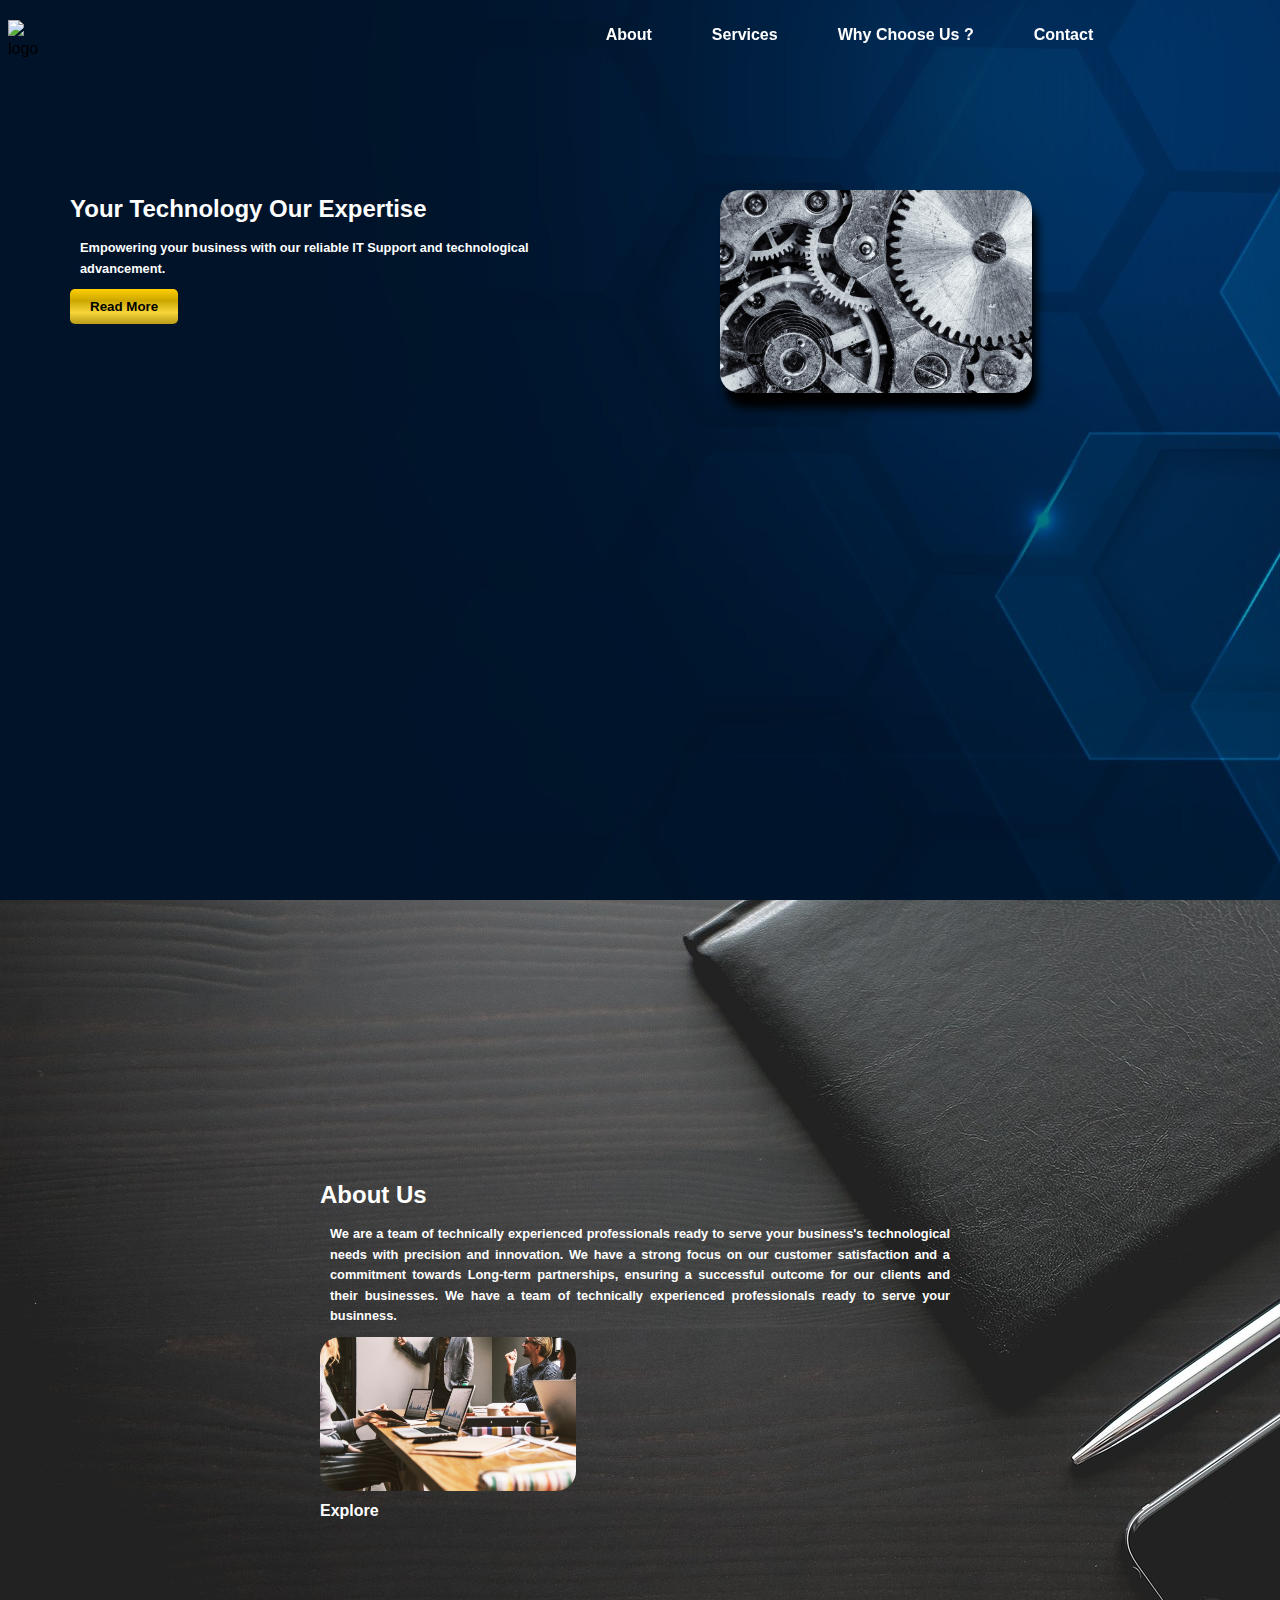
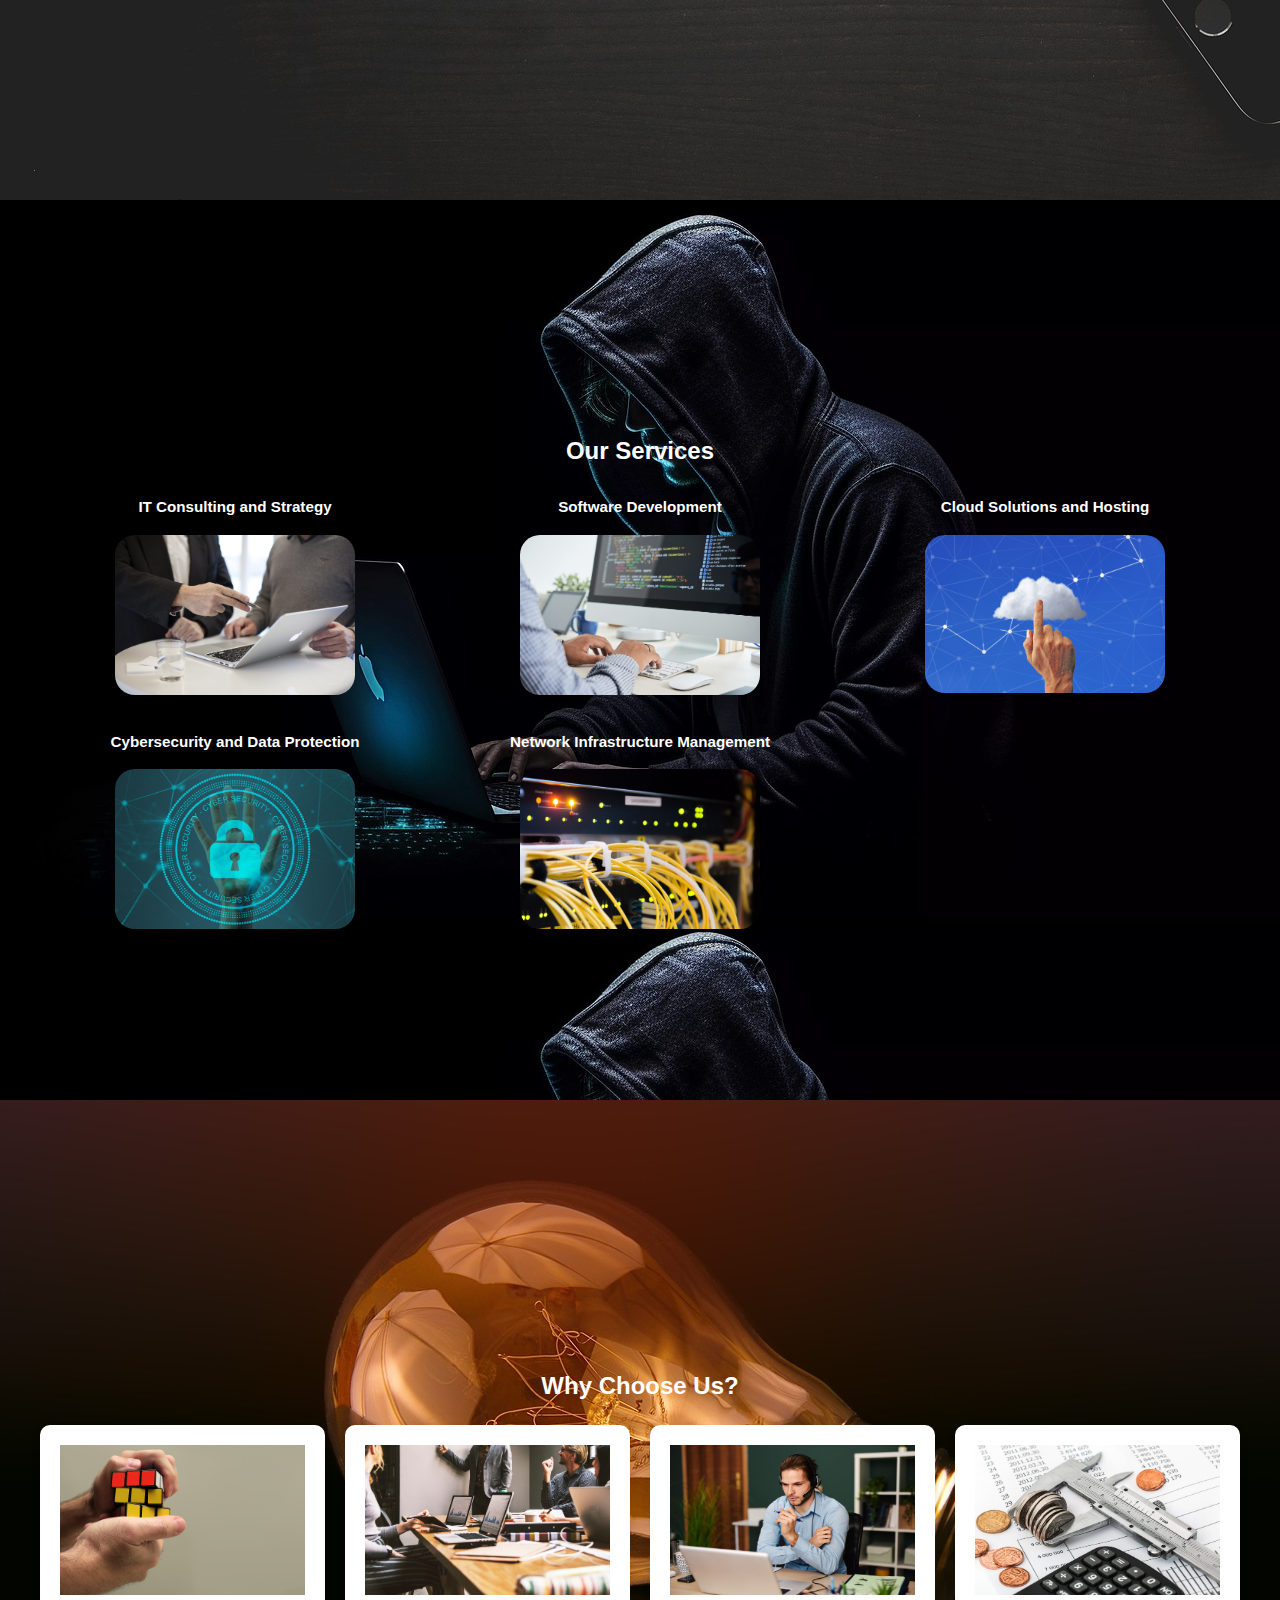
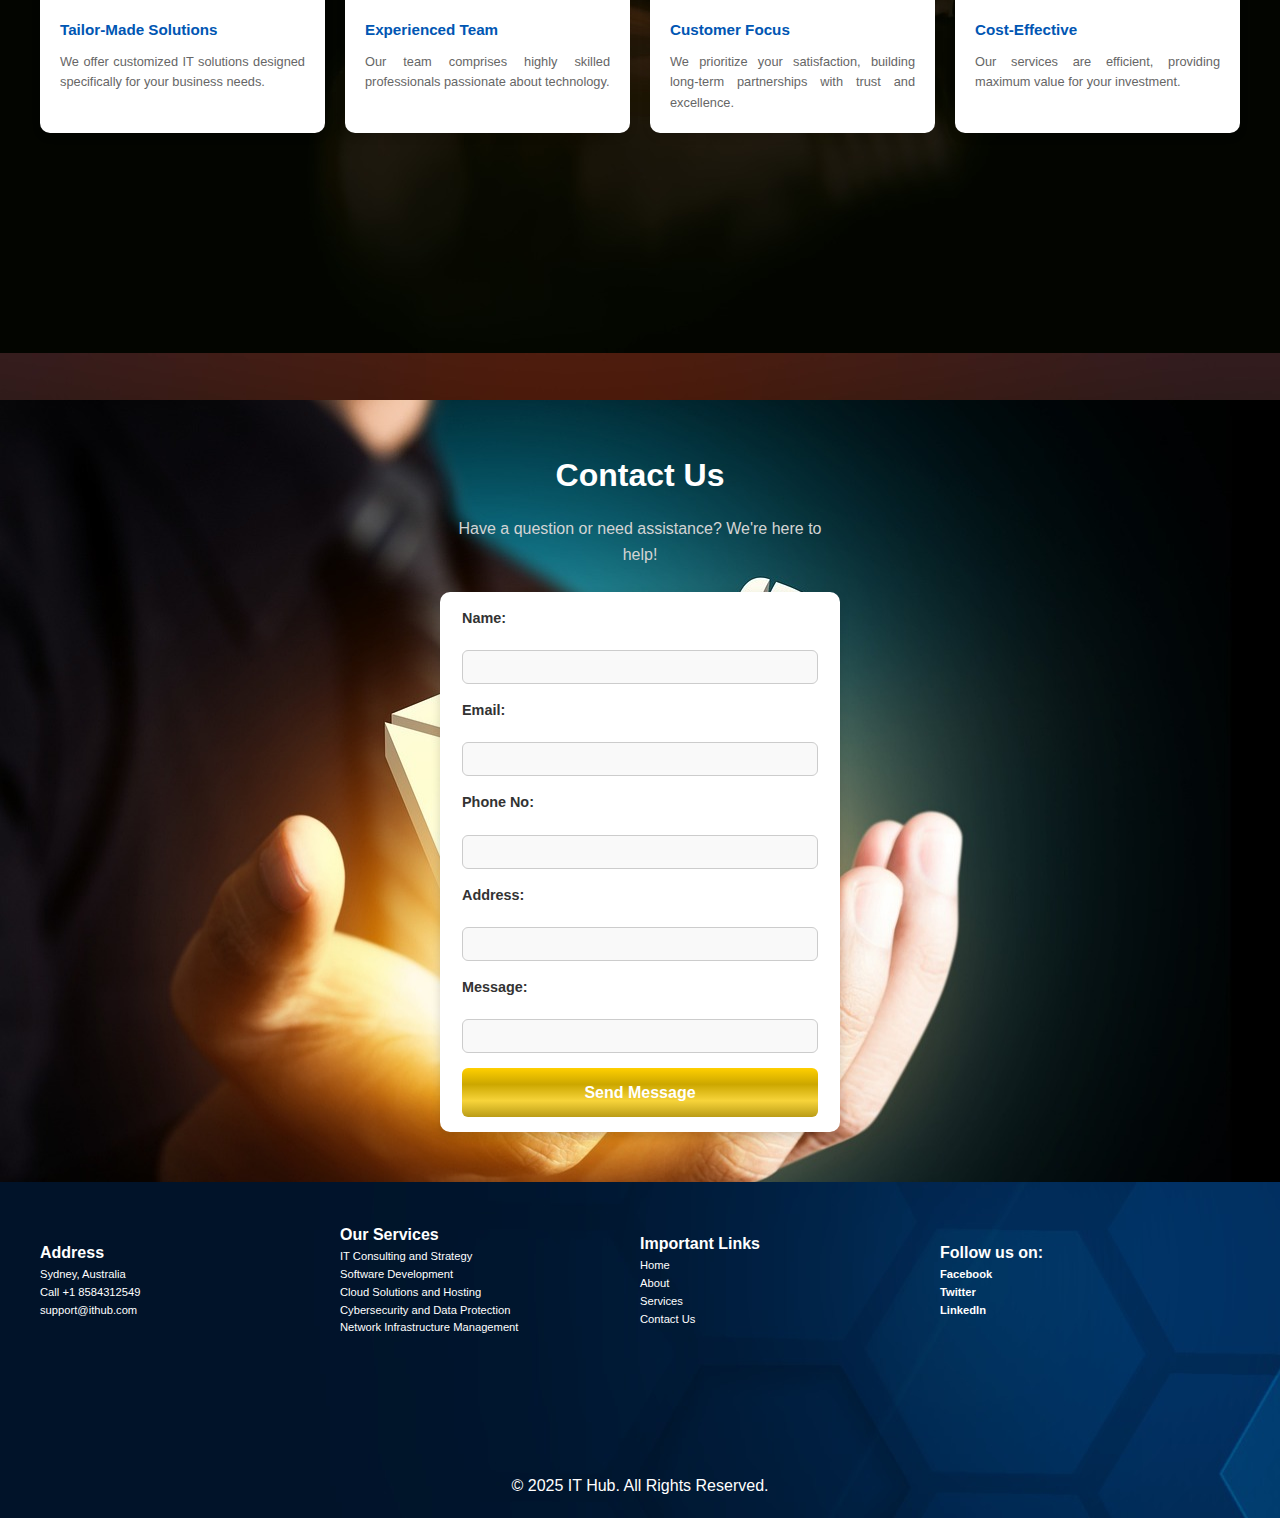
==== IT-Support/index.html @ de82304a "Configured and styled Why, Contact SECTION" ====
<!DOCTYPE html>
<html lang="en">
    <head>
        <meta charset="UTF-8">
        <meta name="viewport" content="width=device-width, initial-scale=1.0">
        <title>IT Hub</title>
        <link rel="stylesheet" href="style/styles.css">
        <link rel="favicon" href="images/Logo.png">
        <div class="nav">
            <div class="logo">
                <img src="images/logo.png" href="/" alt="logo"
                    style="width: 30px; height: auto">
            </div>
            <ul>
                <li><a href="index.html#About">About</a></li>
                <li><a href="index.html#Services">Services</a></li>
                <li><a href="index.html#Why">Why Choose Us ?</a></li>
                <li><a href="index.html#Contact">Contact</a></li>
            </ul>
        </div>
    </head>
    <body>
        <div class="main">
            <section class="hero">

                <div class="content">
                    <h2>
                        Your Technology Our Expertise
                    </h2>
                    <p>Empowering your business with our reliable IT Support
                        and
                        technological advancement.</p>
                    <button class="button" href="#Why">Read More</button>
                </div>

                <div class="photo">
                    <img src="images/tech-gear.jpg" class="gear"
                        alt="Technology" width="60%"
                        height="auto">
                </div>

            </section>

            <!-- About Section -->
            <section class="about" id="About">
                <div class="content">
                    <h2>About Us</h2>
                    <p>We are a team of technically experienced professionals
                        ready to serve your business's technological needs with
                        precision and innovation. We have a strong focus on our
                        customer satisfaction and a commitment towards Long-term
                        partnerships, ensuring a successful outcome for our
                        clients and their businesses. We have a team of
                        technically experienced professionals ready to serve
                        your businness. </p>
                    <img src="images/team.jpg" alt="Office Team"
                        style="width: 40%; height: auto; border-radius: 20px;"><br>
                    <a class="button" href="#Why">Explore</a>
                </div>
            </section>

            <!-- Services Section -->
            <section class="services" id="Services">
                <div class="content">
                    <h2>Our Services</h2>
                    <div class="serv">
                        <div class="serv-1">
                            <div class="txt1">
                                <h4>IT Consulting and Strategy</h4>
                            </div>
                            <div class="img1">
                                <img src="images/IT-Consult.jpg"
                                    alt="IT Consulting"
                                    class="ics1">
                            </div>
                        </div>

                        <div class="serv-2">
                            <div class="txt2">
                                <h4>Software Development</h4>
                            </div>
                            <div class="img2">

                                <img src="images/Software-Development.jpg"
                                    alt="Software Development"
                                    class="sd2">
                            </div>
                        </div>

                        <div class="serv-3">
                            <div class="txt3">
                                <h4>Cloud Solutions and
                                    Hosting</h4>
                            </div>
                            <div class="img3">
                                <img src="images/Cloud.jpg"
                                    alt="Cloud Solutions and
                                    Hosting"
                                    class="csh3">
                            </div>
                        </div>

                        <div class="serv-4">
                            <div class="txt4">
                                <h4>Cybersecurity and Data Protection</h4>
                            </div>
                            <div class="img4">
                                <img src="images/Cyber-Security.jpg"
                                    alt="Cyber-Security and Data Protection"
                                    class="cdp4">
                            </div>
                        </div>

                        <div class="serv-5">
                            <div class="txt5">
                                <h4>Network Infrastructure Management</h4>
                            </div>
                            <div class="img5">
                                <img src="images/Network.jpg"
                                    alt="Network Infrastructure Management"
                                    class="nim5">
                            </div>
                        </div>
                    </div>

                </div>
            </section>

            <!-- Why Choose Us Section -->
            <section class="why" id="Why">
                <div class="content">
                    <h2>Why Choose Us?</h2>

                    <div class="why-grid">
                        <div class="why-item">
                            <img src="images/tailor-made.jpg"
                                alt="Tailor-Made Solutions"
                                style="width: 100%; height: 150px">
                            <h3>Tailor-Made Solutions</h3>
                            <p>We offer customized IT solutions designed
                                specifically for your business needs.</p>
                        </div>
                        <div class="why-item">
                            <img src="images/experienced-team.jpg"
                                alt="Experienced Team"
                                style="width: 100%; height: 150px">
                            <h3>Experienced Team</h3>
                            <p>Our team comprises highly skilled professionals
                                passionate about technology.</p>
                        </div>
                        <div class="why-item">
                            <img src="images/customer-focus.jpg"
                                alt="Customer Focus"
                                style="width: 100%; height: 150px">
                            <h3>Customer Focus</h3>
                            <p>We prioritize your satisfaction, building
                                long-term partnerships with trust and
                                excellence.</p>
                        </div>
                        <div class="why-item">
                            <img src="images/cost-effective.jpg"
                                alt="Cost-Effective Solutions"
                                style="width: 100%; height: 150px">
                            <h3>Cost-Effective</h3>
                            <p>Our services are efficient, providing maximum
                                value for your investment.</p>
                        </div>
                    </div>
                </div>
            </section>

            <!-- Contact Section -->
            <section class="contact" id="Contact">
                <div class="content">
                    <h2>Contact Us</h2>
                    <p>Have a question or need assistance? We're here to
                        help!</p>
                    <div class="contact-form">
                        <label for="Enter Your Name">Name:</label>
                        <input type="text" id="name" name="name">
                        <label for="Enter Your Email">Email:</label>
                        <input type="text" id="email" name="email">
                        <label for="Enter Your Phone No.">Phone No:</label>
                        <input type="number" id="phone" name="phone">
                        <label for="Enter Your Address">Address:</label>
                        <input type="text" id="address" name="address">
                        <label for="Enter Your Message">Message:</label>
                        <input type="text" id="message" name="message">
                        <a class="button" href="mailto:support@ithub.com">Send
                            Message</a>
                    </div>
                </div>
            </section>
            <!-- Footer -->

            <div class="footer">
                <div class="foot">
                    <div class="foot-1">
                        <h4>Address</h4>
                        <p>Sydney, Australia</p>
                        <p>Call +1 8584312549</p>
                        <p>support@ithub.com</p>
                    </div>
                    <div class="foot-2">
                        <h4>Our Services</h4>
                        <p>IT Consulting and Strategy</p>
                        <p>Software Development</p>
                        <p>Cloud Solutions and Hosting</p>
                        <p>Cybersecurity and Data Protection</p>
                        <p>Network Infrastructure Management</p>
                    </div>
                    <div class="foot-3">
                        <h4>Important Links</h4>
                        <p>Home</p>
                        <p>About</p>
                        <p>Services</p>
                        <p>Contact Us</p>
                    </div>
                    <div class="foot-4">
                        <h4>Follow us on:</h4>
                        <p class="social" href="#">Facebook</p>
                        <p class="social" href="#">Twitter</p>
                        <p class="social" href="#">LinkedIn</p>

                    </div>
                </div>
                <div class="bottom">
                    <p>&copy; 2025 IT Hub. All Rights Reserved.</p>
                </div>

            </div>
        </div>

    </body>
</html>
---- IT-Support/style/styles.css ----
* {
    margin: 0;
    padding: 0;
    box-sizing: border-box;
}

.nav {
    display: grid;
    grid-template-columns: 1fr 1fr;
    margin: 2px;
    padding: 2px;
    justify-content: center;
    align-items: flex-end;
    position: fixed;
}

.nav .logo {
    margin: 2px;
    padding: 2px;
    display: flex;
    flex-direction: column;
    align-items: flex-start;
    cursor: pointer;
}

ul {
    display: flex;
    flex-direction: row;
    align-items: flex-end;
    list-style-type: none;
    margin: 18px;
    padding: 0;
    gap: 20px;
    text-decoration: none;
}

ul li a {
    color: #ffffff;
    font-weight: bold;
    text-decoration: none;
    margin: 20px;
    cursor: pointer;
    transition: color 0.3s;

}

ul a:hover {
    color: #fffb00;
}

body {
    font-family: Poppins, sans-serif;
    margin: 0;
    padding: 0;
    line-height: 1.6;
}

.main {
    width: 100vw;
    display: flex;
    flex-direction: column;
    justify-content: center;
    margin: 0px;
}

.main .hero {
    display: grid;
    grid-template-columns: 1fr 1fr;
    justify-content: center;
    align-items: flex-start;
    background: url(../images/polygon.jpg);
    height: 100vh;
}

.main .hero .content {
    margin: 190px 70px 50px 70px;
    color: #FFFFFF;
}

.main .hero .photo {
    margin: 190px 40px 50px 80px;
}

.photo .gear {
    border-radius: 20px;
    box-shadow: #000000 5px 15px 10px;
}

.hero p {
    margin: 10px;
    font-weight: bold;
    font-size: 0.8em;
}

.hero .button {
    color: #000000;
    font-weight: bold;
    padding: 8px;
    border-radius: 5px;
    background: linear-gradient(#ffd000, #cca700, #f7d43a, #ba9c17);
    cursor: pointer;
    text-decoration: none;
    padding: 10px 20px;
    border: none;
}

.hero .button:hover {
    background: linear-gradient(#ffd000, #f7d43a, #ffd000, #ffd000);
    box-shadow: #cca700;
}

.main .about {
    display: flex;
    flex-direction: column;
    justify-content: center;
    align-items: center;
    background: url(../images/about.jpg);
    height: 100vh;
}

.about .content {
    margin: 10px;
    color: #ffffff;
    align-items: center;
    width: 50%;
}

.about p {
    margin: 10px;
    font-weight: bold;
    font-size: 0.8em;
    text-align: justify;
}

.about .button {
    text-decoration: none;
    color: #FFFFFF;
    font-weight: bolder;
}

.about .button:hover {
    color: #ffd000;
    box-shadow: #cca700;
}


.main .services {
    display: flex;
    flex-direction: column;
    justify-content: center;
    align-items: center;
    background: url(../images/Hacker.png);
    height: 100vh;
}

.services .content {
    margin: 1px 20px 20px 20px;
    color: #ffffff;
    align-items: center;
}

.services .content h2 {
    display: flex;
    flex-direction: column;
    text-align: center;
    margin: 95px 0px 10px 0px;
}

.content h4 {
    font-size: 0.95em;
}

.content .serv {
    display: grid;
    grid-template-columns: 1fr 1fr 1fr;
    column-gap: 5px;
    row-gap: 20px;
    margin: 5px 15px 15px 15px;
}

.serv .serv-1, .serv .serv-2, .serv .serv-3, .serv .serv-4, .serv .serv-5 {
    display: flex;
    flex-direction: column;
    align-items: center;
    cursor: pointer;
}

.serv .serv-1:hover, .serv .serv-2:hover, .serv .serv-3:hover, .serv .serv-4:hover, .serv .serv-5:hover {
    transform: scale(1.1);
    transition: all 0.4s ease-in-out;
}

.serv-1 .txt1, .serv-2 .txt2, .serv-3 .txt3, .serv-4 .txt4, .serv-5 .txt5 {
    display: flex;
    flex-direction: column;
    margin: 15px;
}

.serv-1 .img1, .serv-2 .img2, .serv-3 .img3, .serv-4 .img4, .serv-5 .img5 {
    display: flex;
    flex-direction: column;
    align-items: center;
    width: 60%;
    height: auto;
}

.img1 .ics1 {
    width: 100%;
    height: auto;
    border-radius: 20px;
}

.img2 .sd2 {
    width: 100%;
    height: auto;
    border-radius: 20px;
}

.img3 .csh3 {
    width: 100%;
    height: auto;
    border-radius: 20px;
}

.img4 .cdp4 {
    width: 100%;
    height: auto;
    border-radius: 20px;
}


.img5 .nim5 {
    width: 100%;
    height: auto;
    border-radius: 20px;
}


.services p {
    margin: 10px;
    font-weight: bold;
    font-size: 0.8em;
}

.main .why {
    display: flex;
    flex-direction: column;
    justify-content: center;
    align-items: center;
    background: url(../images/Old-Light.jpg);
    height: 100vh;
    padding: 60px 20px;
    background-color: #f9f9f9;
    text-align: center;
}

/* Why Choose Us Section */
.why {
    padding: 60px 20px;
    background-color: #f9f9f9;
    text-align: center;
}

.why h2 {
    color: #ffffff;
    margin-bottom: 20px;
    font-weight: bold;
}

.why .intro-text {
    font-size: 1.2em;
    color: #ffffff;
    margin-bottom: 40px;
}

.why-grid {
    display: grid;
    grid-template-columns: repeat(auto-fit, minmax(250px, 1fr));
    gap: 20px;
    margin: 0 auto;
    max-width: 1200px;
}

.why-item {
    background-color: white;
    border-radius: 10px;
    box-shadow: 0 4px 8px rgba(0, 0, 0, 0.1);
    padding: 20px;
    transition: transform 0.3s, box-shadow 0.3s;
    text-align: left;
}

.why-item:hover {
    transform: translateY(-10px);
    box-shadow: 0 6px 12px rgba(0, 0, 0, 0.2);
}

.why-item img {
    width: 50px;
    height: 50px;
    margin-bottom: 15px;
}

.why-item h3 {
    font-size: 0.95em;
    color: #0056b3;
    margin-bottom: 10px;
}

.why-item p {
    font-size: 0.8em;
    color: #666;
    line-height: 1.6;
    text-align: justify;
}

@media (max-width: 768px) {
    .why {
        padding: 40px 10px;
    }

    .why h2 {
        font-size: 2em;
    }

    .why .intro-text {
        font-size: 1em;
    }
}

/* Compact and Intact Contact Section */
.main .contact {
    display: flex;
    flex-direction: column;
    justify-content: center;
    align-items: center;
    background: url(../images/contact.jpg);
    padding: 50px 20px;
    color: #ffffff;
    text-align: center;
}

.contact .content {
    max-width: 400px;
    width: 100%;
}

.contact h2 {
    font-size: 2em;
    margin-bottom: 15px;
    font-weight: bold;
}

.contact p {
    font-size: 1em;
    margin-bottom: 25px;
    color: #d4d4d4;
}

.contact .contact-form {
    background-color: #ffffff;
    padding: 15px 22px;
    border-radius: 10px;
    box-shadow: 0 4px 10px rgba(0, 0, 0, 0.15);
    display: flex;
    flex-direction: column;
    gap: 15px;
    width: 100%;
}

.contact .contact-form label {
    font-size: 0.9em;
    font-weight: bold;
    color: #333333;
    text-align: left;
    margin-bottom: 5px;
}

.contact .contact-form input {
    width: 100%;
    padding: 8px;
    font-size: 0.9em;
    border-radius: 6px;
    border: 1px solid #cccccc;
    background: #f9f9f9;
    transition: border-color 0.3s;
}

.contact .contact-form input:focus {
    border-color: #f5d800;
    outline: none;
}

.contact .contact-form a.button {
    text-align: center;
    text-decoration: none;
    background: linear-gradient(#ffd000, #cca700, #f7d43a, #ba9c17);
    color: #ffffff;
    padding: 12px 15px;
    border-radius: 6px;
    font-size: 1em;
    font-weight: bold;
    transition: background-color 0.3s;
}

.contact .contact-form a.button:hover {
    background-color: #0056b3;
}

/* Responsive Design */
@media (max-width: 768px) {
    .contact .content {
        max-width: 100%;
    }

    .contact h2 {
        font-size: 1.8em;
    }

    .contact p {
        font-size: 0.9em;
    }

    .contact .contact-form {
        padding: 15px 20px;
        gap: 12px;
    }

    .contact .contact-form input {
        font-size: 0.85em;
    }

    .contact .contact-form a.button {
        font-size: 0.95em;
        padding: 10px;
    }
}


.main .footer {
    background: url(../images/polygon.jpg);
    color: white;
    padding: 20px;
    text-align: center;
}

.main .foot {
    display: grid;
    grid-template-columns: 1fr 1fr 1fr 1fr;
    grid-template-rows: 1fr 1fr;
    gap: 0px;
    margin: 20px;
}

.footer .foot p {
    font-size: 0.7em;
    cursor: pointer;
}

.foot .foot-1, .foot .foot-2, .foot .foot-3, .foot .foot-4 {
    display: flex;
    flex-direction: column;
    justify-content: center;
    align-items: flex-start;
}

.foot .foot-4 .social {
    font-weight: bold;
}

.foot .foot-4 .social:hover {
    color: #fffb00;
}
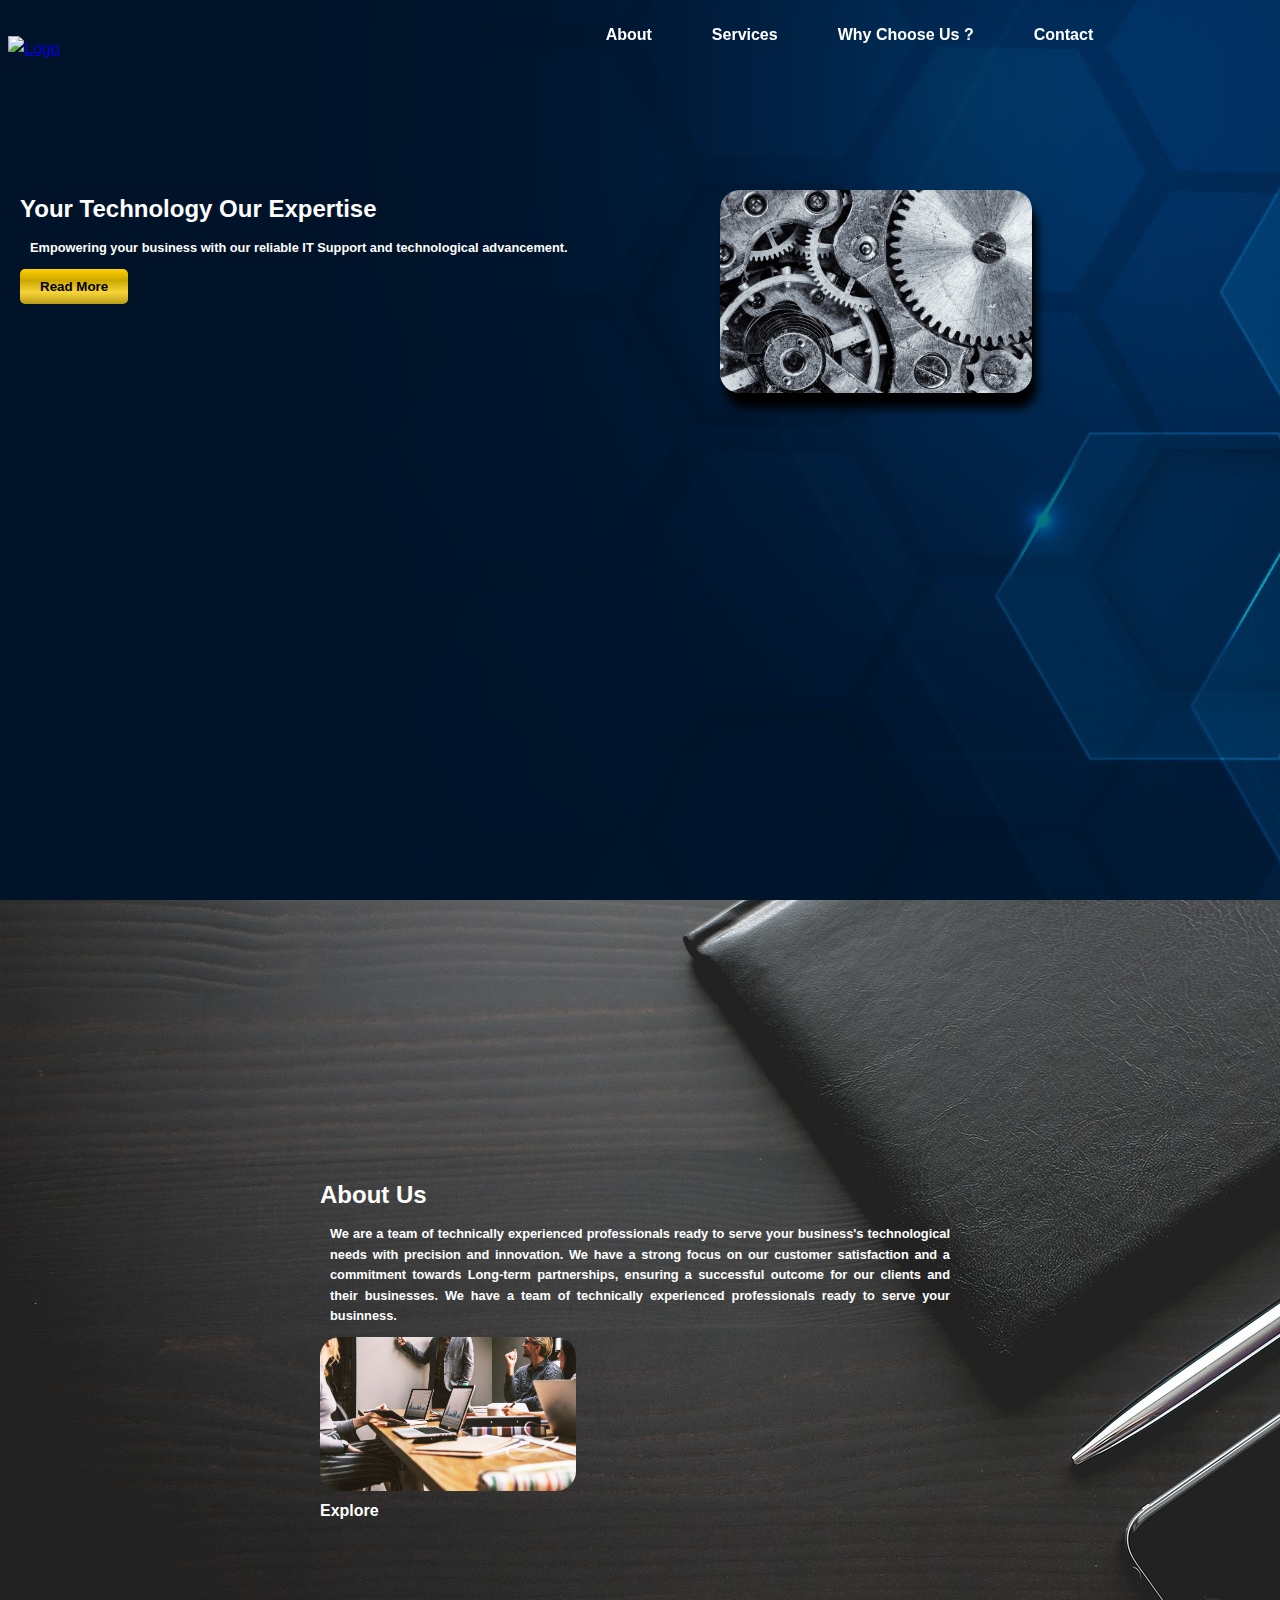
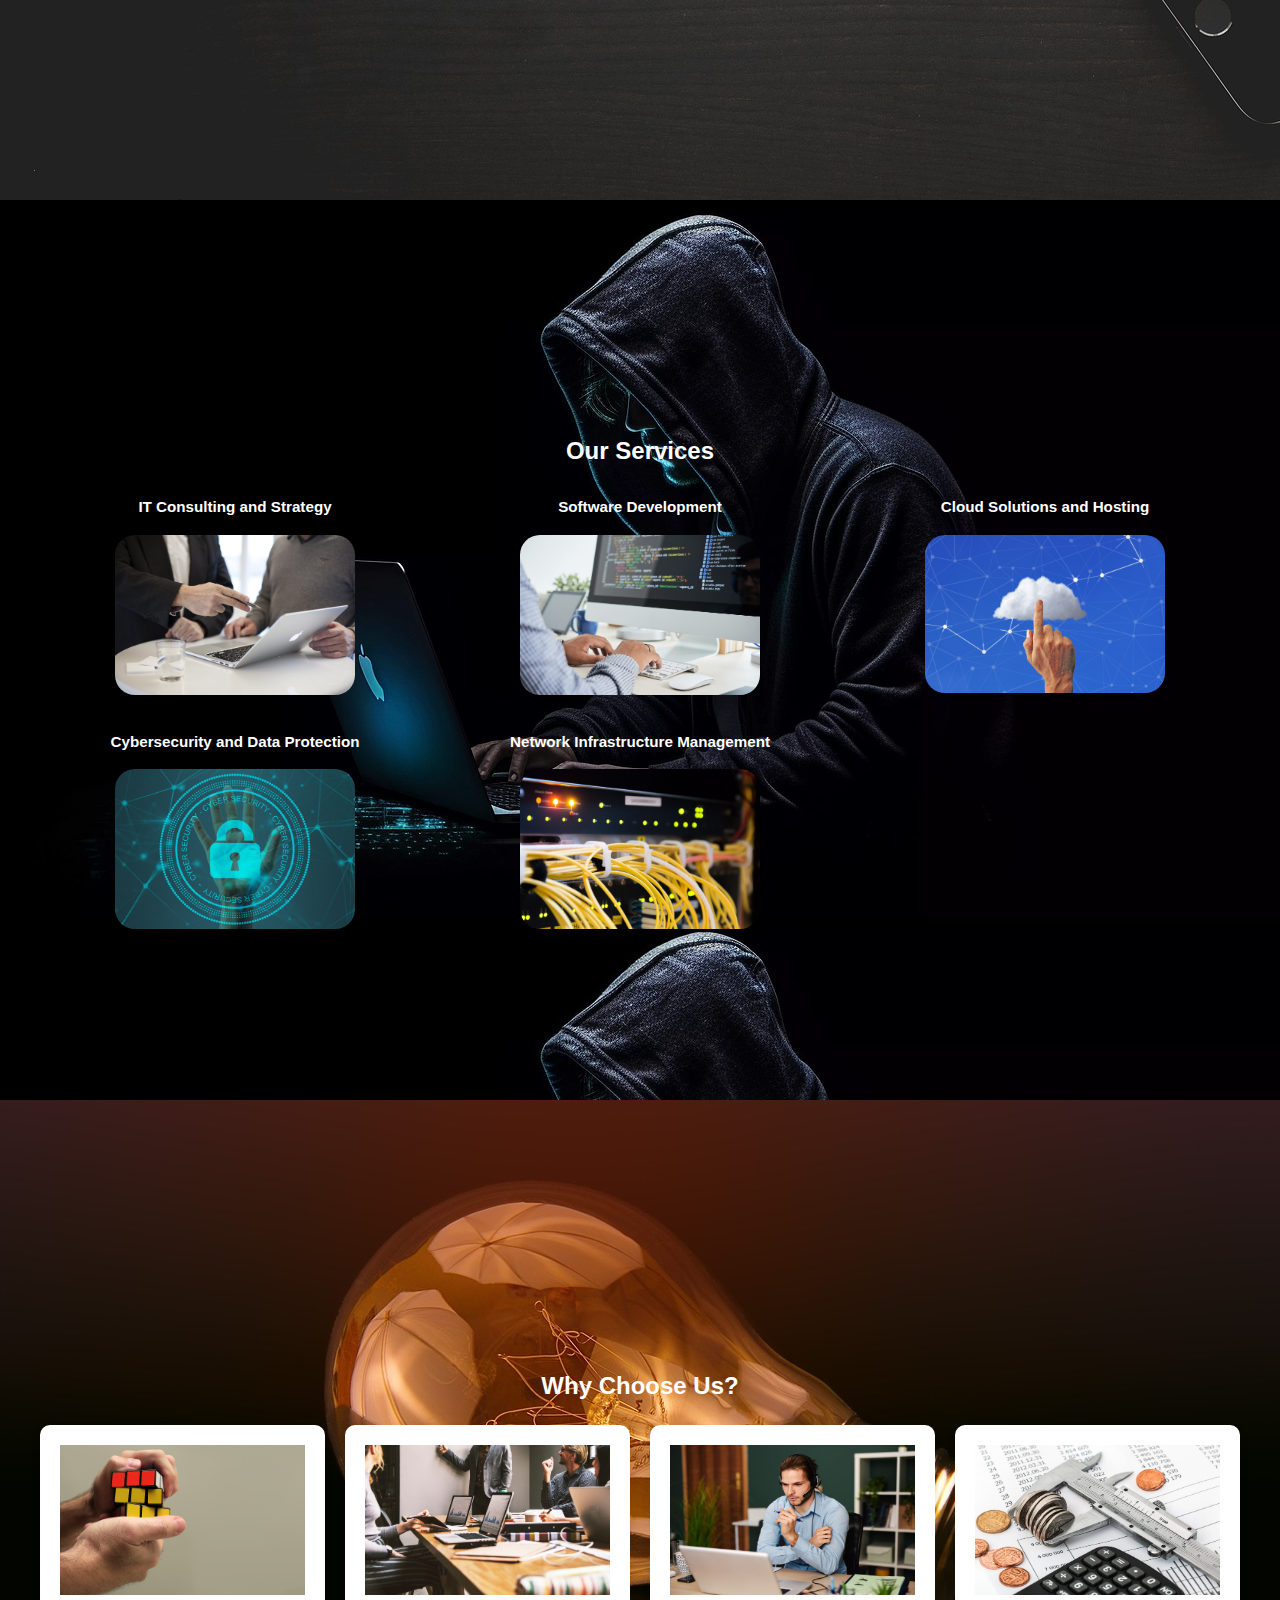
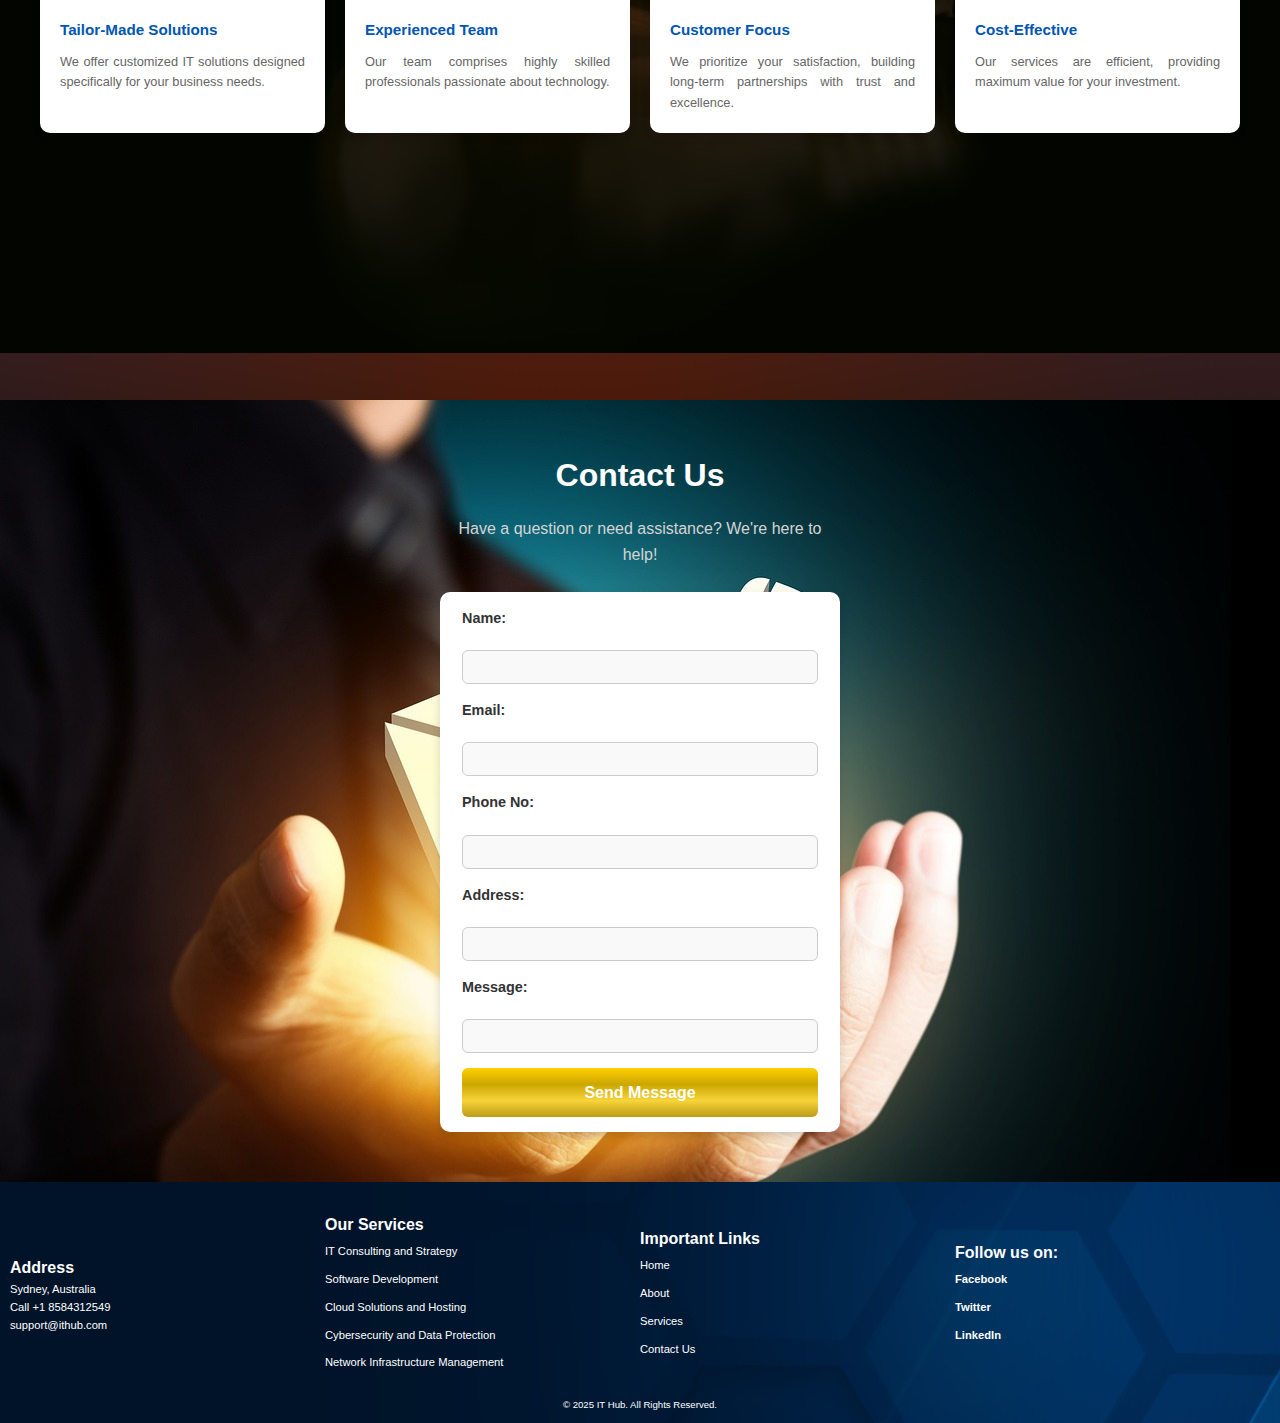
==== commit c1484b80: "Fixed the horizontal overflow" ====
--- a/IT-Support/index.html
+++ b/IT-Support/index.html
@@ -8,9 +8,12 @@
         <link rel="favicon" href="images/Logo.png">
         <div class="nav">
             <div class="logo">
-                <img src="images/logo.png" href="/" alt="logo"
-                    style="width: 30px; height: auto">
+                <a href="index.html">
+                    <img src="images/logo.png" alt="Logo"
+                        style="width: 30px; height: auto;">
+                </a>
             </div>
+
             <ul>
                 <li><a href="index.html#About">About</a></li>
                 <li><a href="index.html#Services">Services</a></li>
@@ -203,31 +206,35 @@
                     </div>
                     <div class="foot-2">
                         <h4>Our Services</h4>
-                        <p>IT Consulting and Strategy</p>
-                        <p>Software Development</p>
-                        <p>Cloud Solutions and Hosting</p>
-                        <p>Cybersecurity and Data Protection</p>
-                        <p>Network Infrastructure Management</p>
-                    </div>
+                        <a href="it-support.html">IT Consulting and
+                            Strategy</a>
+                        <a href="software.html">Software Development</a>
+                        <a href="cloud.html">Cloud Solutions and Hosting</a>
+                        <a href="cyber-security.html">Cybersecurity and Data
+                            Protection</a>
+                        <a href="network.html">Network Infrastructure
+                            Management</a>
+                    </div>
+
                     <div class="foot-3">
                         <h4>Important Links</h4>
-                        <p>Home</p>
-                        <p>About</p>
-                        <p>Services</p>
-                        <p>Contact Us</p>
-                    </div>
+                        <a href="index.html">Home</a>
+                        <a href="index.html#About">About</a>
+                        <a href="index.html#Services">Services</a>
+                        <a href="index.html#Contact">Contact Us</a>
+                    </div>
+
                     <div class="foot-4">
                         <h4>Follow us on:</h4>
-                        <p class="social" href="#">Facebook</p>
-                        <p class="social" href="#">Twitter</p>
-                        <p class="social" href="#">LinkedIn</p>
-
-                    </div>
+                        <a class="social" href="#">Facebook</a>
+                        <a class="social" href="#">Twitter</a>
+                        <a class="social" href="#">LinkedIn</a>
+                    </div>
+
                 </div>
                 <div class="bottom">
                     <p>&copy; 2025 IT Hub. All Rights Reserved.</p>
                 </div>
-
             </div>
         </div>
 
--- a/IT-Support/style/styles.css
+++ b/IT-Support/style/styles.css
@@ -56,11 +56,11 @@
 }
 
 .main {
-    width: 100vw;
-    display: flex;
-    flex-direction: column;
-    justify-content: center;
-    margin: 0px;
+    display: flex;
+    flex-direction: column;
+    justify-content: center;
+    margin: 0;
+    padding: 0;
 }
 
 .main .hero {
@@ -73,7 +73,7 @@
 }
 
 .main .hero .content {
-    margin: 190px 70px 50px 70px;
+    margin: 190px 20px 50px 20px;
     color: #FFFFFF;
 }
 
@@ -440,16 +440,20 @@
 .main .footer {
     background: url(../images/polygon.jpg);
     color: white;
-    padding: 20px;
-    text-align: center;
+    margin: 0;
+    padding: 10px;
+    text-align: center;
+    display: flex;
+    flex-direction: column;
 }
 
 .main .foot {
     display: grid;
     grid-template-columns: 1fr 1fr 1fr 1fr;
-    grid-template-rows: 1fr 1fr;
     gap: 0px;
-    margin: 20px;
+    margin: 20px 0px 20px 0px;
+    padding: 0;
+    align-items: center;
 }
 
 .footer .foot p {
@@ -464,10 +468,28 @@
     align-items: flex-start;
 }
 
+.footer a {
+    text-decoration: none;
+    color: #ffffff;
+    margin: 5px 0;
+    display: block;
+    transition: color 0.3s;
+    font-size: 0.7em;
+}
+
+.footer a:hover {
+    color: #fffb00;
+}
+
+
 .foot .foot-4 .social {
     font-weight: bold;
 }
 
 .foot .foot-4 .social:hover {
     color: #fffb00;
+}
+
+.footer .bottom p {
+    font-size: 0.6em;
 }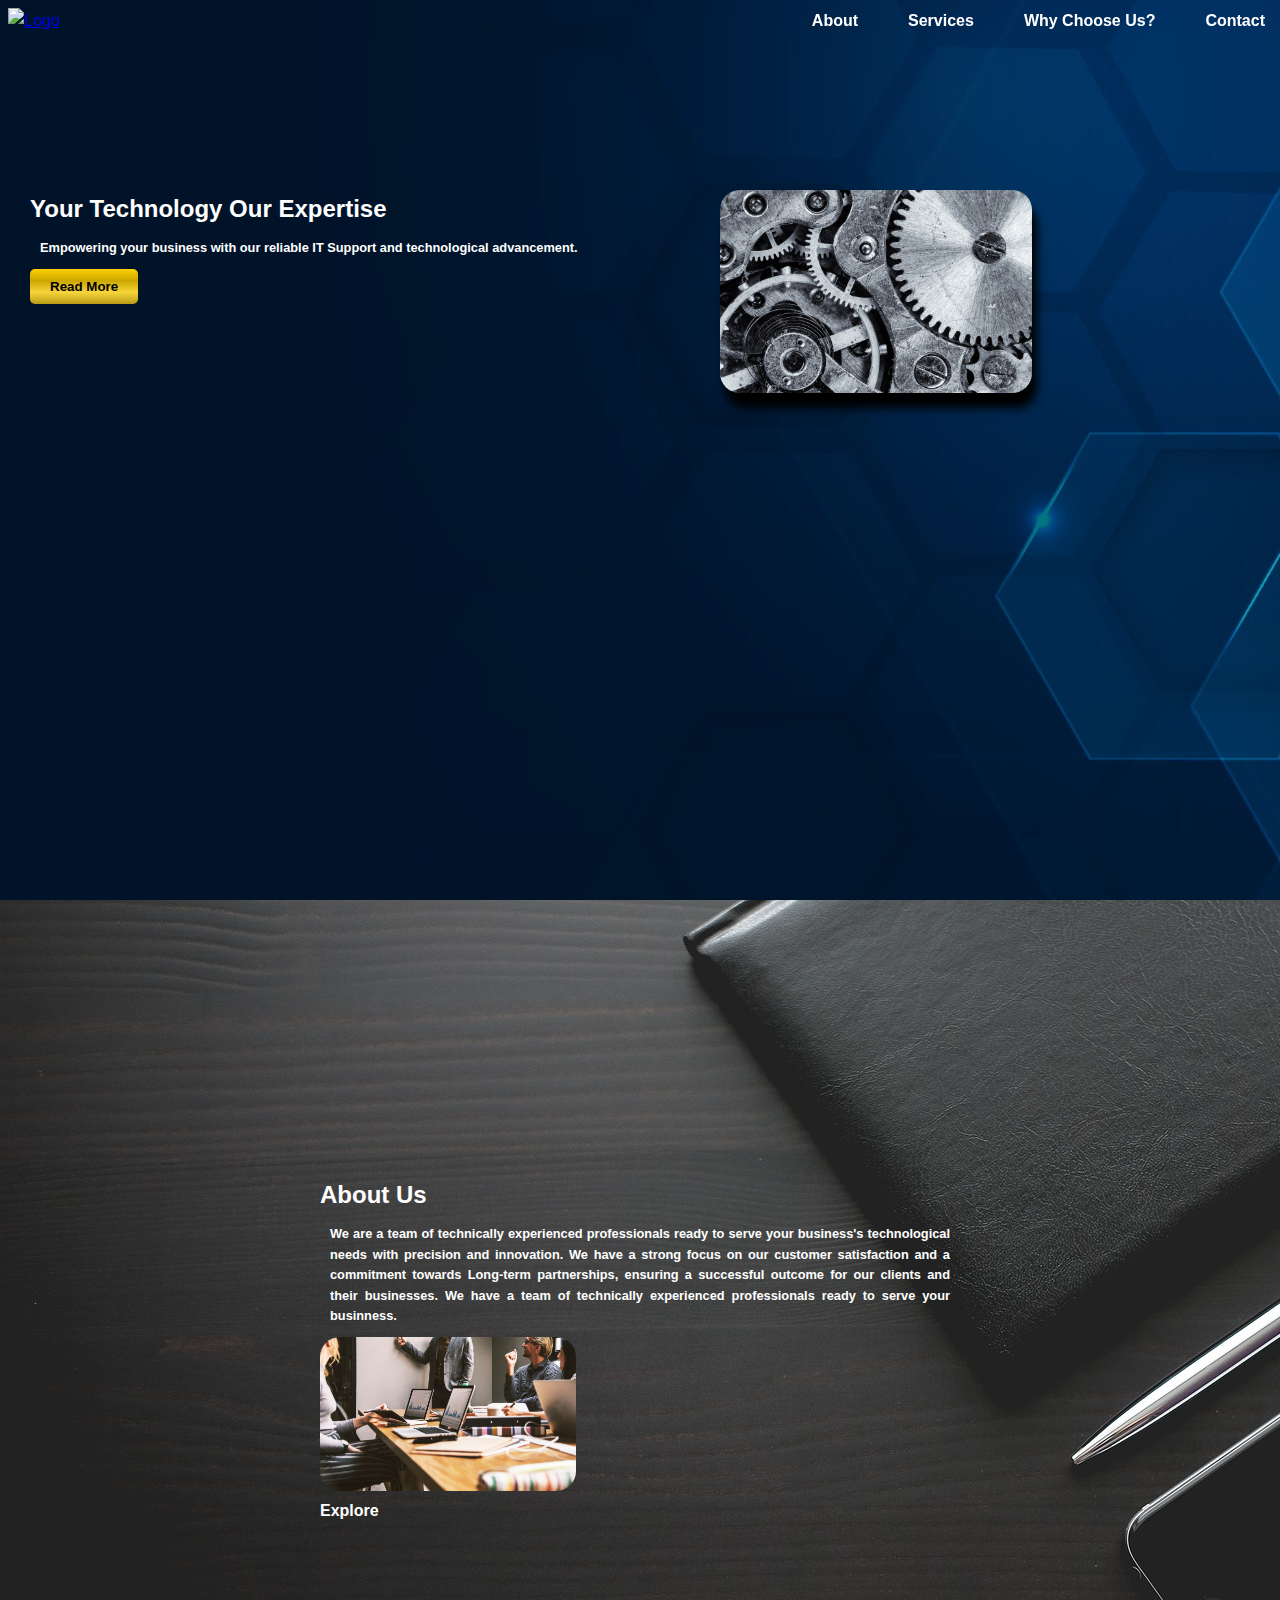
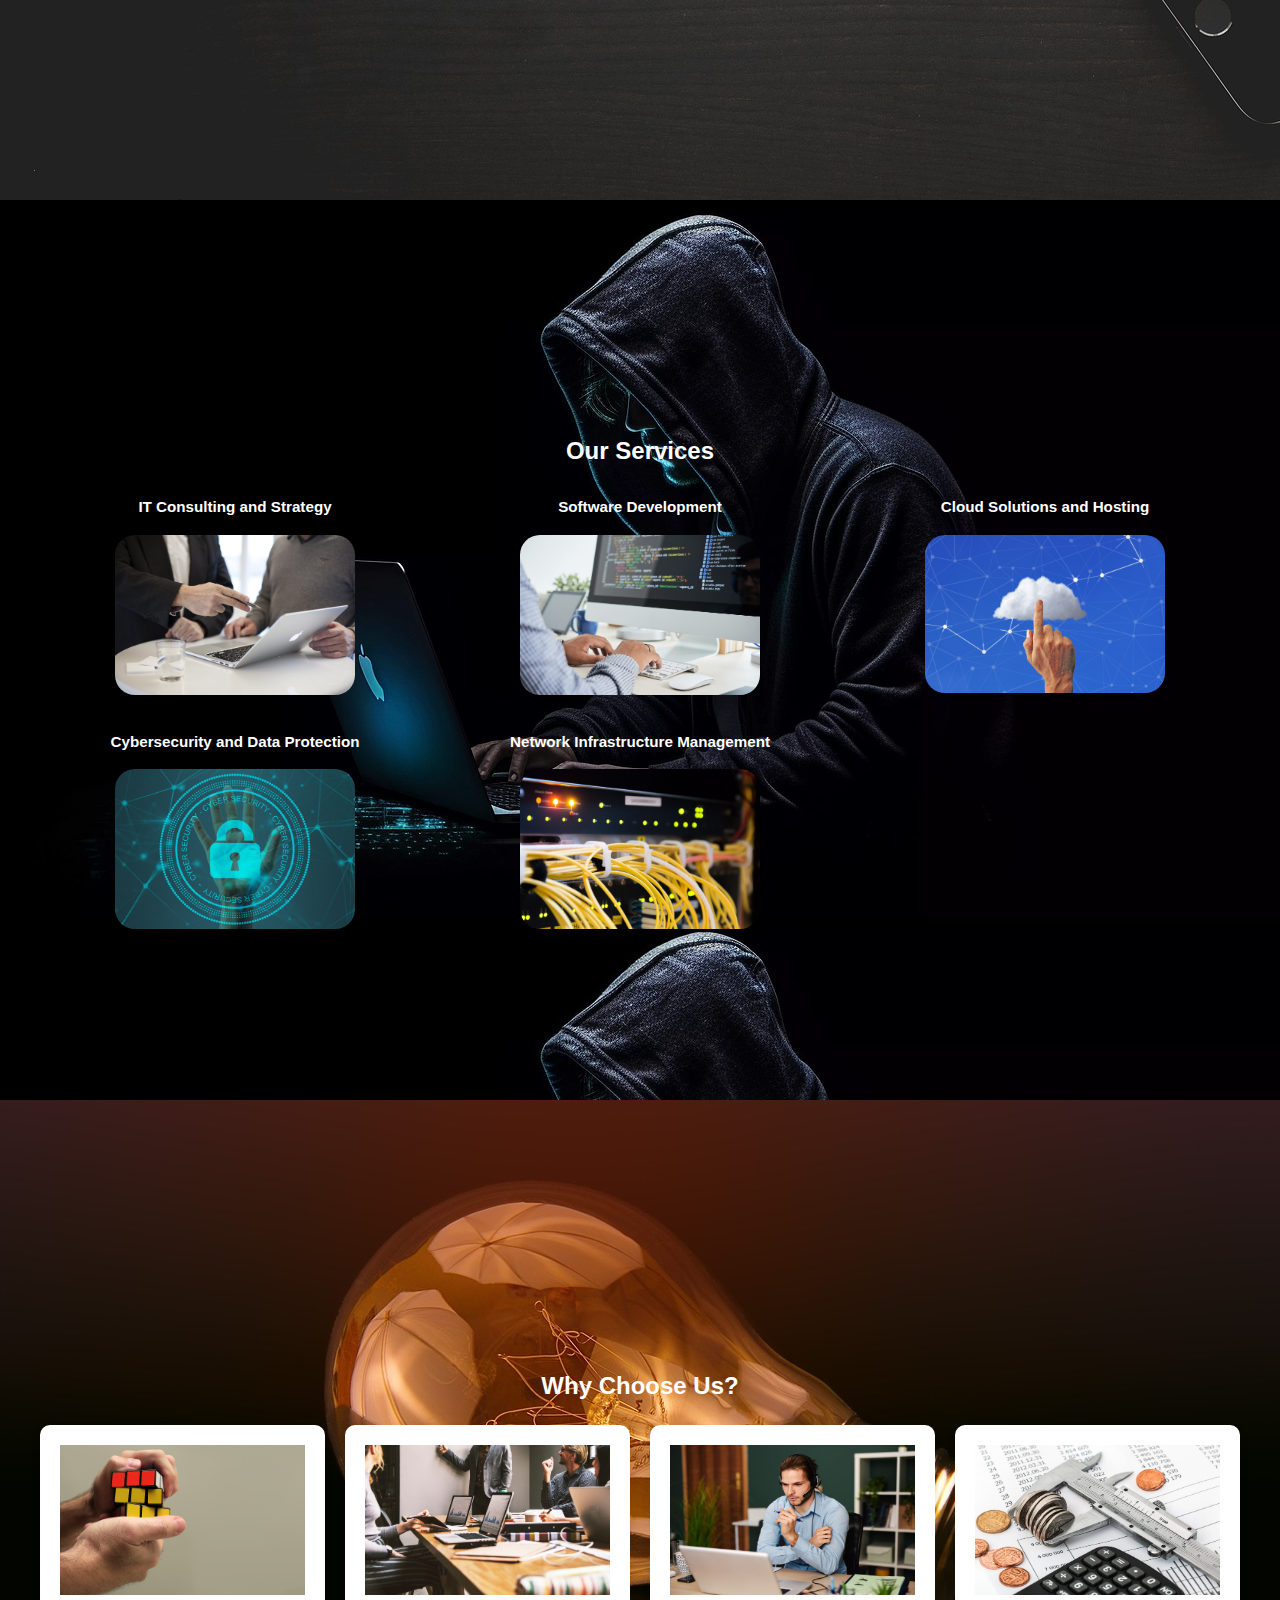
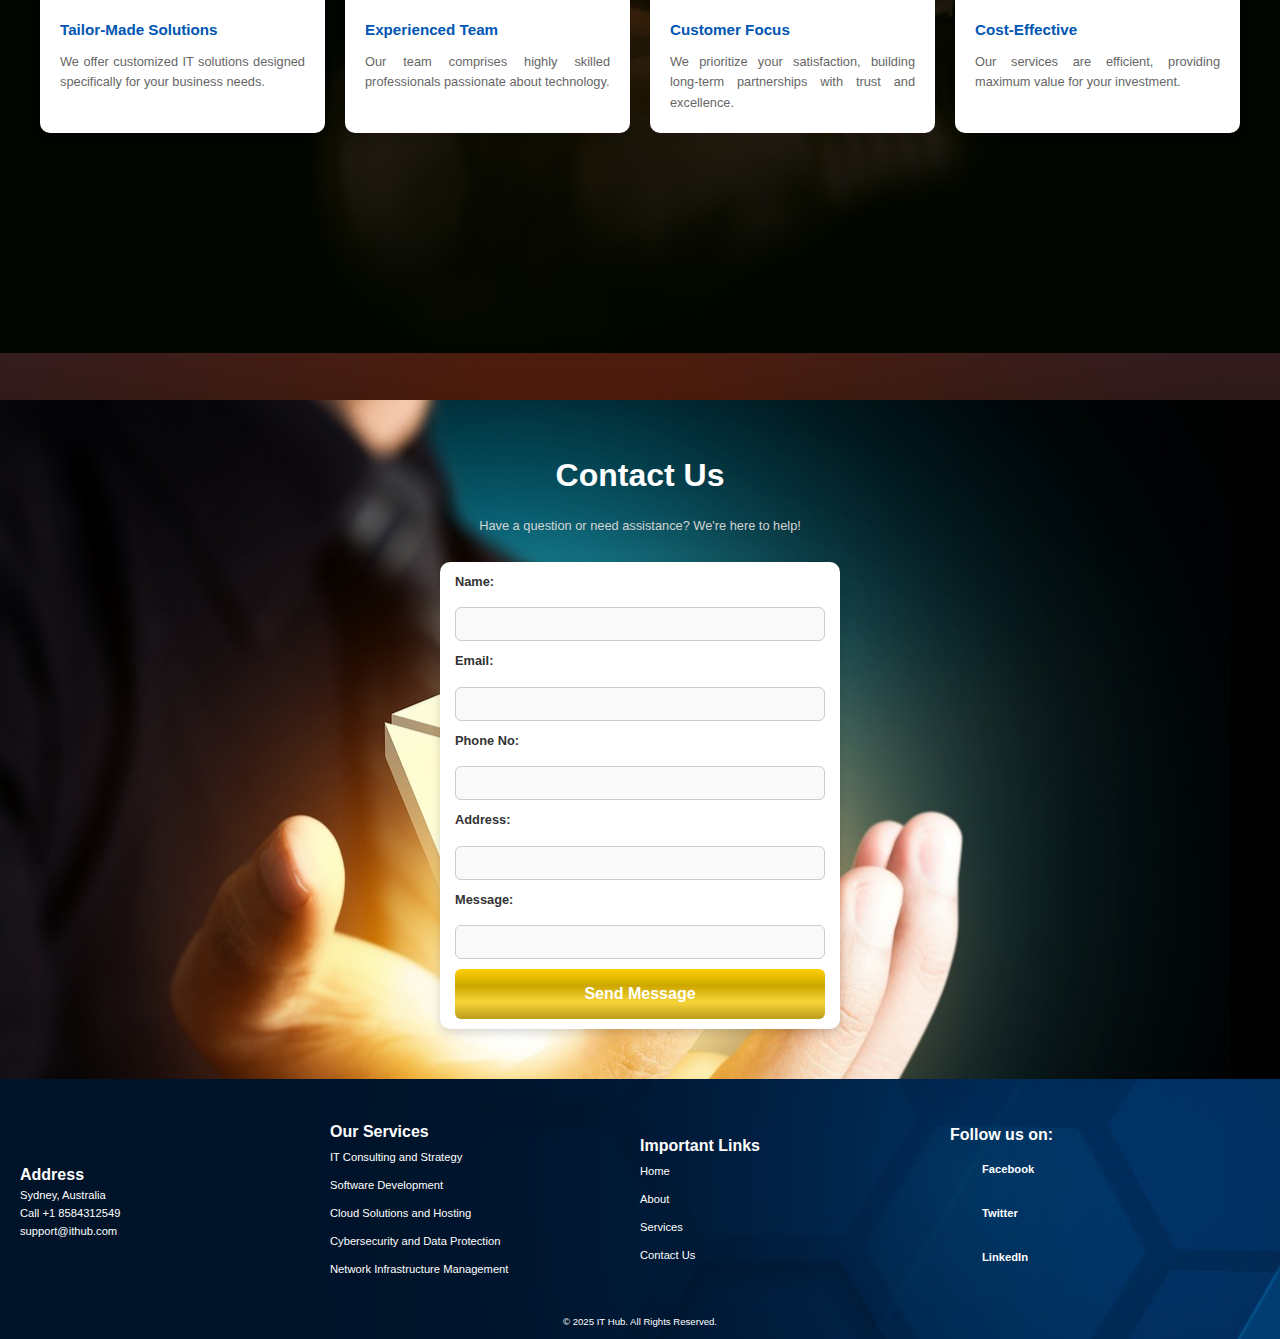
==== commit 3b3abf57: "Added Burger Icon" ====
--- a/IT-Support/index.html
+++ b/IT-Support/index.html
@@ -6,6 +6,9 @@
         <title>IT Hub</title>
         <link rel="stylesheet" href="style/styles.css">
         <link rel="favicon" href="images/Logo.png">
+        <link href='https://unpkg.com/boxicons@2.1.4/css/boxicons.min.css'
+            rel='stylesheet'>
+        <link rel="script" href="js/main.js">
         <div class="nav">
             <div class="logo">
                 <a href="index.html">
@@ -14,13 +17,20 @@
                 </a>
             </div>
 
-            <ul>
+            <div class="burger-menu" id="burger-menu">
+                <span></span>
+                <span></span>
+                <span></span>
+            </div>
+
+            <ul class="nav-links" id="nav-links">
                 <li><a href="index.html#About">About</a></li>
                 <li><a href="index.html#Services">Services</a></li>
-                <li><a href="index.html#Why">Why Choose Us ?</a></li>
+                <li><a href="index.html#Why">Why Choose Us?</a></li>
                 <li><a href="index.html#Contact">Contact</a></li>
             </ul>
         </div>
+
     </head>
     <body>
         <div class="main">
@@ -226,9 +236,21 @@
 
                     <div class="foot-4">
                         <h4>Follow us on:</h4>
-                        <a class="social" href="#">Facebook</a>
-                        <a class="social" href="#">Twitter</a>
-                        <a class="social" href="#">LinkedIn</a>
+                        <a class="social" href="#" target="_blank">
+                            <box-icon type="logo"
+                                name="facebook-circle"
+                                color="#FFFFFF"></box-icon> Facebook
+                        </a>
+                        <a class="social" href="#" target="_blank">
+                            <box-icon type="logo" name="twitter"
+                                color="#FFFFFF"></box-icon>
+                            Twitter
+                        </a>
+                        <a class="social" href="#" target="_blank">
+                            <box-icon type="logo"
+                                name="linkedin-square"
+                                color="#FFFFFF"></box-icon> LinkedIn
+                        </a>
                     </div>
 
                 </div>
@@ -237,6 +259,8 @@
                 </div>
             </div>
         </div>
-
+        <script
+            src="https://unpkg.com/boxicons@2.1.4/dist/boxicons.js"></script>
+        <script src="js/main.js"></script>
     </body>
 </html>--- a/IT-Support/style/styles.css
+++ b/IT-Support/style/styles.css
@@ -6,12 +6,15 @@
 
 .nav {
     display: grid;
-    grid-template-columns: 1fr 1fr;
+    grid-template-columns: 1fr auto;
     margin: 2px;
     padding: 2px;
-    justify-content: center;
-    align-items: flex-end;
+    justify-content: space-between;
+    align-items: center;
     position: fixed;
+    width: 100%;
+    /* Optional for visibility */
+    z-index: 1000;
 }
 
 .nav .logo {
@@ -23,30 +26,87 @@
     cursor: pointer;
 }
 
-ul {
+.nav ul {
     display: flex;
     flex-direction: row;
-    align-items: flex-end;
+    align-items: center;
+    justify-content: flex-end;
+    /* Align elements to the right */
     list-style-type: none;
-    margin: 18px;
+    margin: 0;
     padding: 0;
     gap: 20px;
+}
+
+.nav ul li {
+    margin: 0;
+}
+
+.nav ul li a {
+    color: #ffffff;
+    font-weight: bold;
     text-decoration: none;
-}
-
-ul li a {
-    color: #ffffff;
-    font-weight: bold;
-    text-decoration: none;
-    margin: 20px;
+    padding: 10px 15px;
+    border-radius: 5px;
+    transition: background-color 0.3s ease, color 0.3s ease;
+}
+
+.nav ul li a:hover {
+    color: #333;
+    background-color: #fffb00;
+    /* Optional hover effect */
+}
+
+/* Burger menu */
+.burger-menu {
+    display: none;
+    flex-direction: column;
     cursor: pointer;
-    transition: color 0.3s;
-
-}
-
-ul a:hover {
-    color: #fffb00;
-}
+    gap: 5px;
+    justify-self: flex-end;
+    /* Align burger menu to the right */
+}
+
+.burger-menu span {
+    width: 25px;
+    height: 3px;
+    background-color: #fff;
+    transition: all 0.3s ease;
+}
+
+/* Responsive Design */
+@media screen and (max-width: 768px) {
+    .burger-menu {
+        display: flex;
+        position: relative;
+    }
+
+    .nav ul {
+        display: none;
+        flex-direction: column;
+        position: absolute;
+        top: 60px;
+        right: 10px;
+        border-radius: 5px;
+        padding: 10px;
+        width: 200px;
+        box-shadow: 0 4px 6px rgba(0, 0, 0, 0.1);
+    }
+
+    .nav ul.show {
+        display: flex;
+    }
+
+    .nav ul li {
+        margin: 10px 0;
+        text-align: center;
+    }
+
+    .nav ul li a {
+        padding: 10px;
+    }
+}
+
 
 body {
     font-family: Poppins, sans-serif;
@@ -73,7 +133,7 @@
 }
 
 .main .hero .content {
-    margin: 190px 20px 50px 20px;
+    margin: 190px 30px 50px 30px;
     color: #FFFFFF;
 }
 
@@ -352,24 +412,24 @@
 }
 
 .contact p {
-    font-size: 1em;
+    font-size: 0.8em;
     margin-bottom: 25px;
     color: #d4d4d4;
 }
 
 .contact .contact-form {
     background-color: #ffffff;
-    padding: 15px 22px;
+    padding: 10px 15px;
     border-radius: 10px;
     box-shadow: 0 4px 10px rgba(0, 0, 0, 0.15);
     display: flex;
     flex-direction: column;
-    gap: 15px;
+    gap: 10px;
     width: 100%;
 }
 
 .contact .contact-form label {
-    font-size: 0.9em;
+    font-size: 0.8em;
     font-weight: bold;
     color: #333333;
     text-align: left;
@@ -452,7 +512,7 @@
     grid-template-columns: 1fr 1fr 1fr 1fr;
     gap: 0px;
     margin: 20px 0px 20px 0px;
-    padding: 0;
+    padding: 10px;
     align-items: center;
 }
 
@@ -477,6 +537,28 @@
     font-size: 0.7em;
 }
 
+.foot-4 a {
+    text-decoration: none;
+    color: #ffffff;
+    /* Adjust to match your theme */
+    display: flex;
+    align-items: center;
+    margin: 10px 0;
+    transition: color 0.3s ease-in-out;
+}
+
+.foot-4 a box-icon {
+    margin-right: 8px;
+    width: 24px;
+    height: 24px;
+    color: #ffffff;
+}
+
+.foot-4 a:hover {
+    color: #00bcd4;
+    /* Highlight color on hover */
+}
+
 .footer a:hover {
     color: #fffb00;
 }
@@ -489,6 +571,8 @@
 .foot .foot-4 .social:hover {
     color: #fffb00;
 }
+
+
 
 .footer .bottom p {
     font-size: 0.6em;
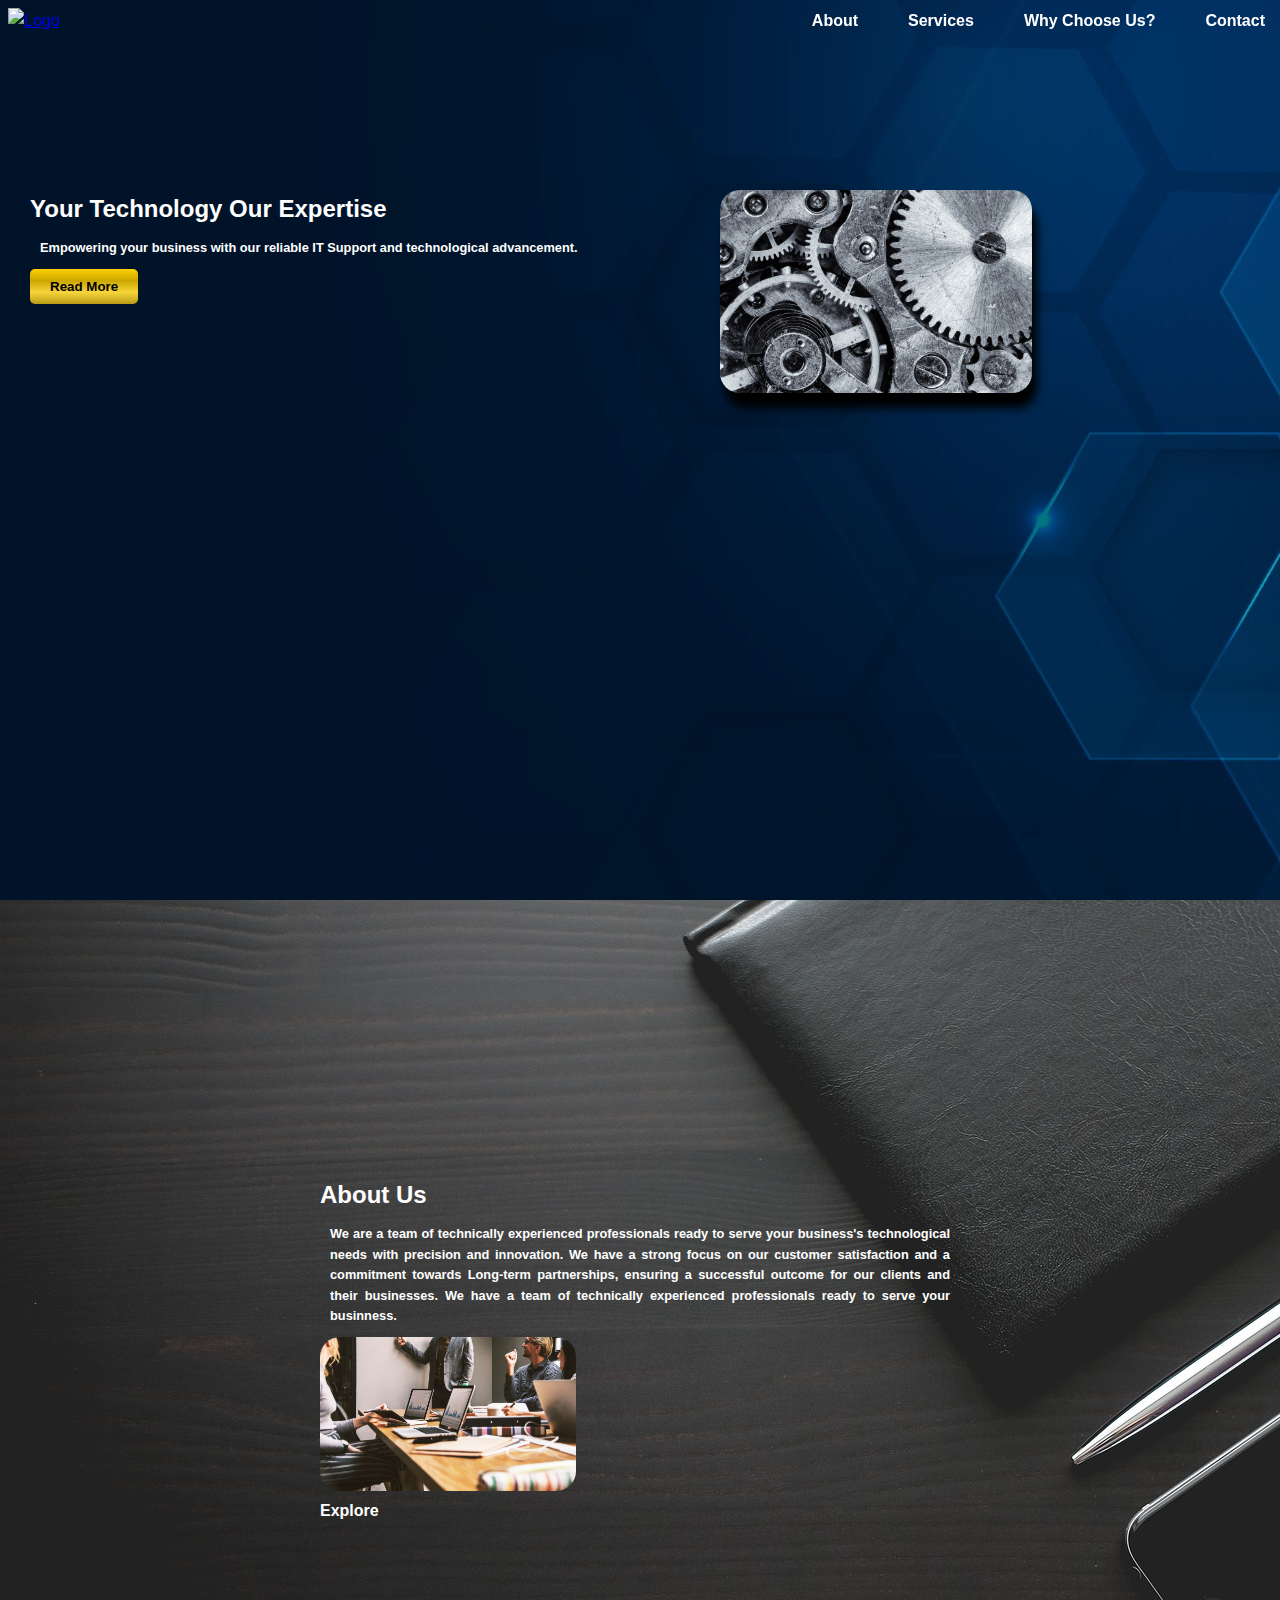
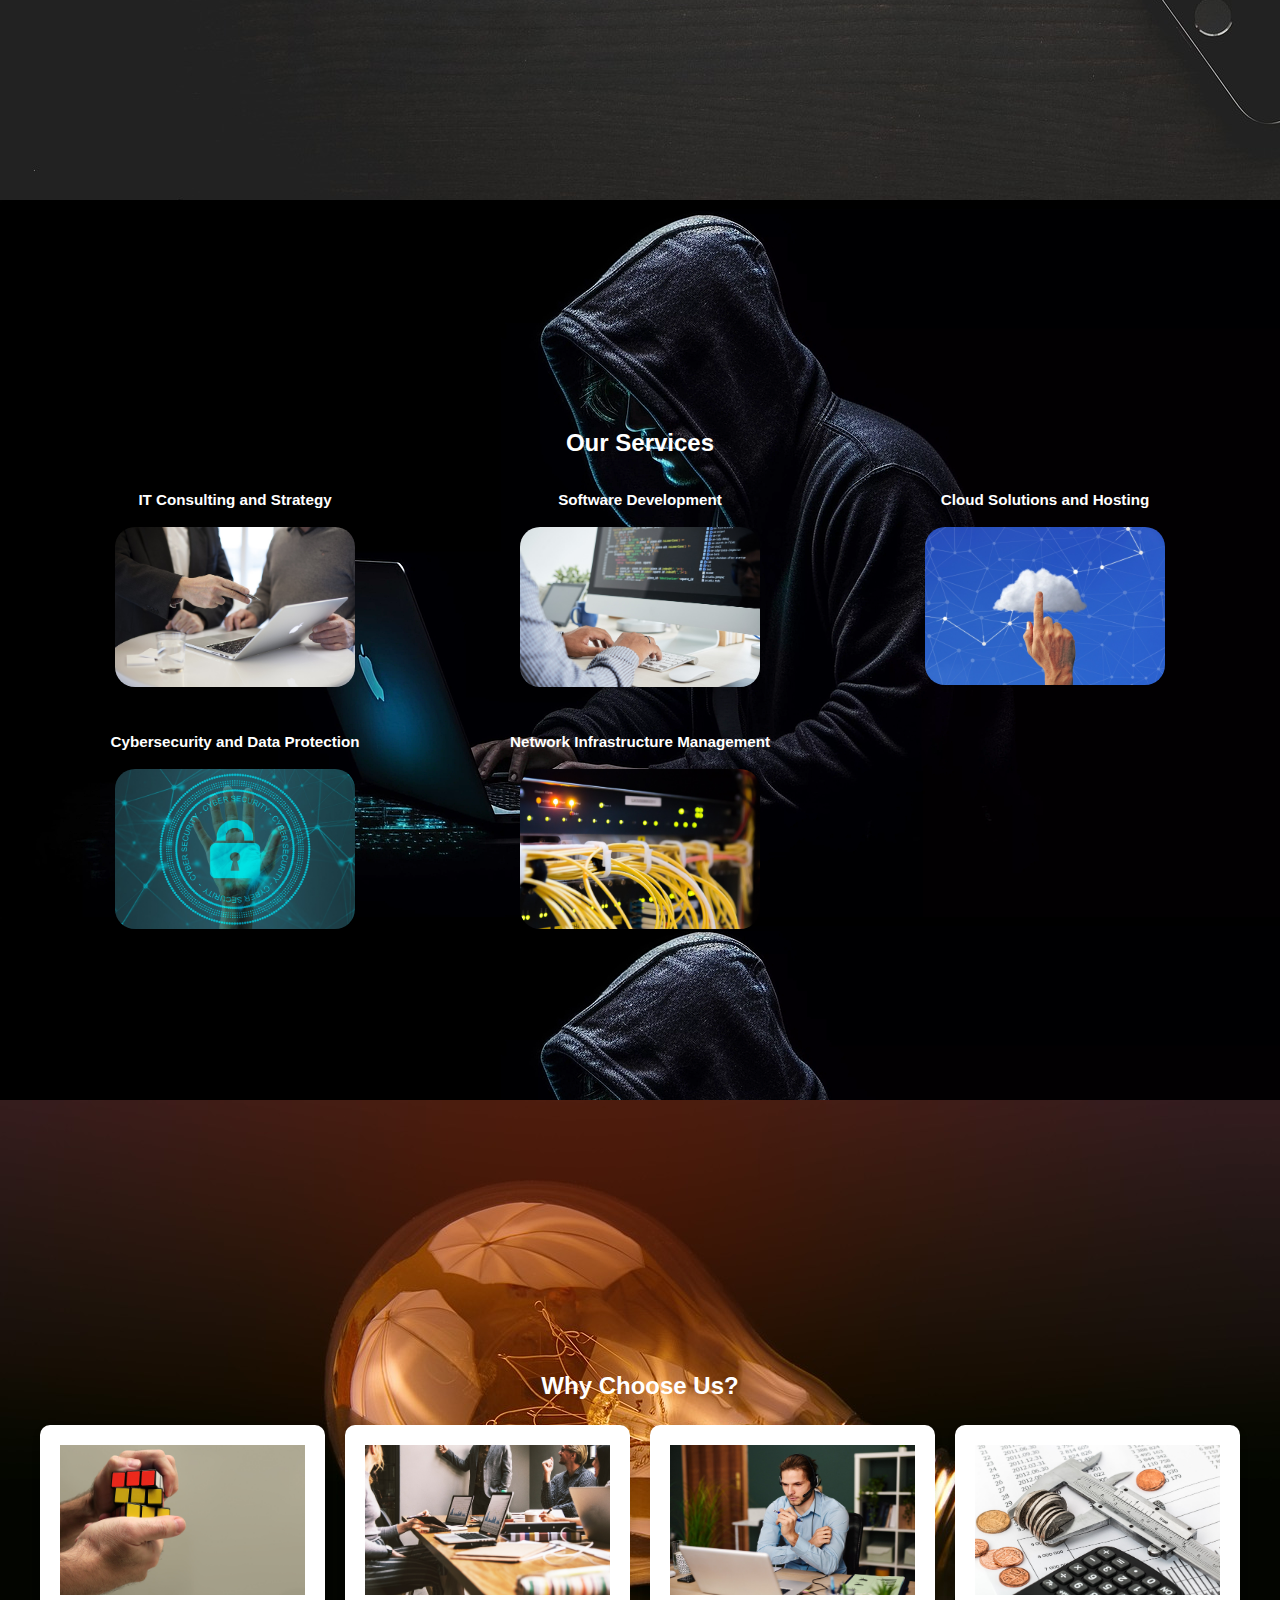
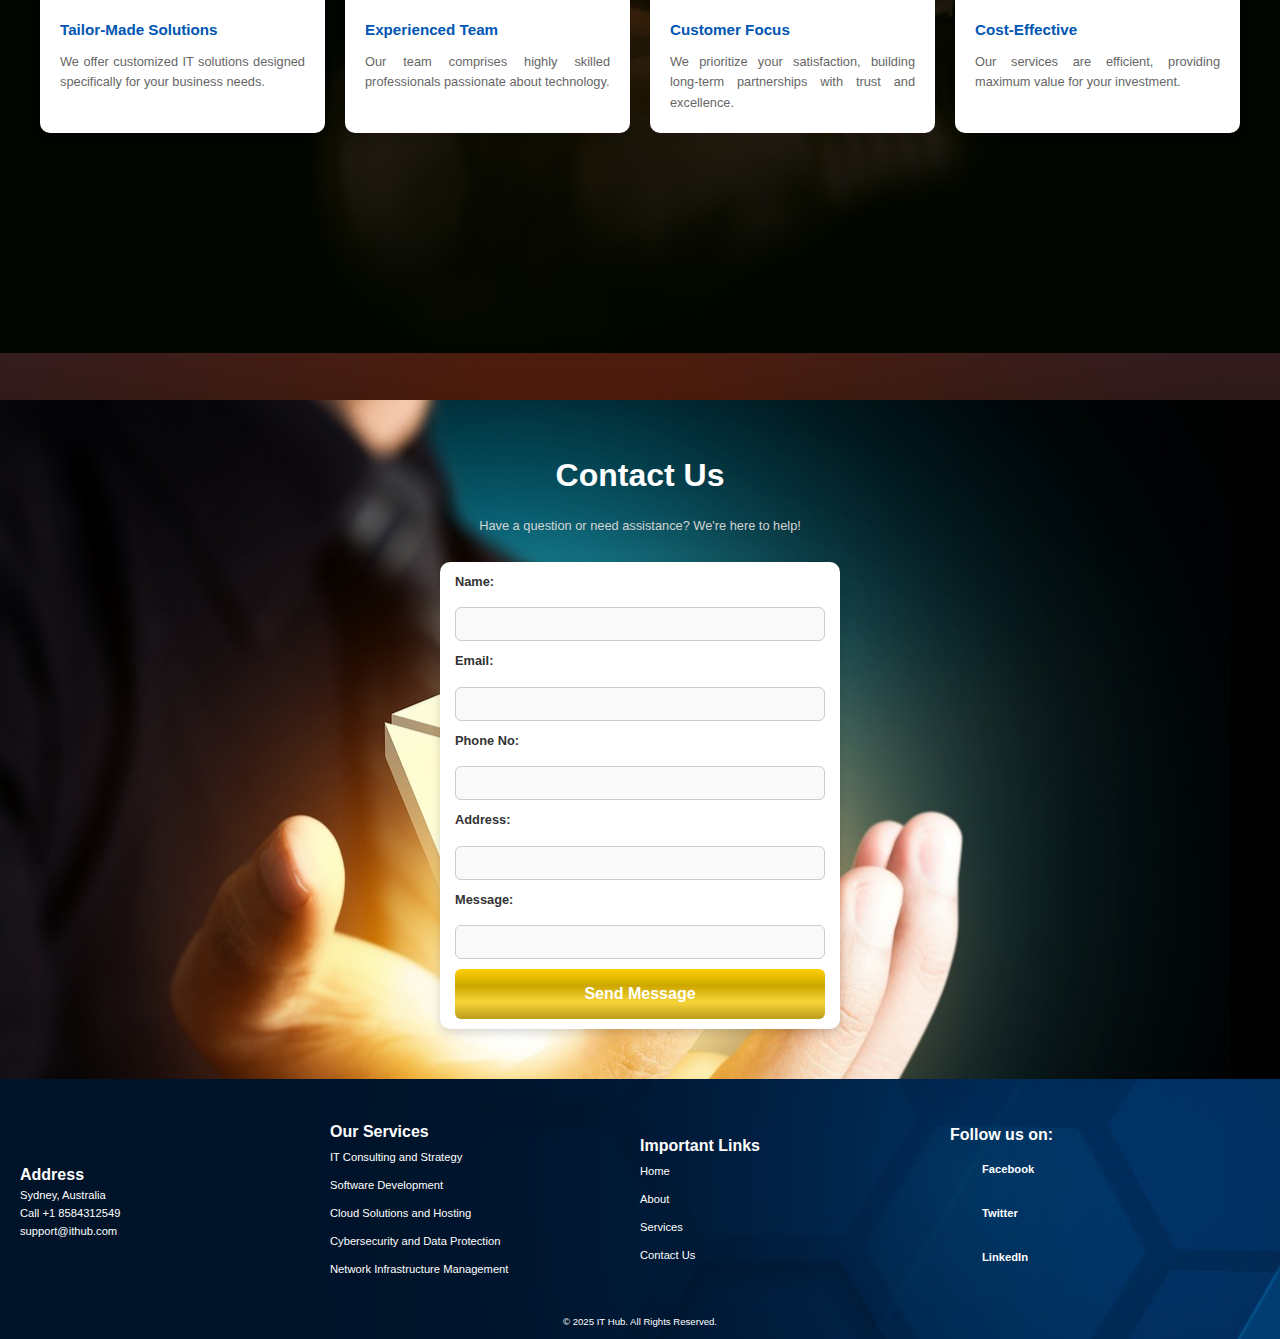
==== commit 4c518995: "Styled cloud.html page" ====
--- a/IT-Support/index.html
+++ b/IT-Support/index.html
@@ -82,9 +82,12 @@
                                 <h4>IT Consulting and Strategy</h4>
                             </div>
                             <div class="img1">
-                                <img src="images/IT-Consult.jpg"
-                                    alt="IT Consulting"
-                                    class="ics1">
+                                <a href="it-consult.html">
+                                    <img src="images/IT-Consult.jpg"
+                                        alt="IT Consulting"
+                                        class="ics1">
+                                </a>
+
                             </div>
                         </div>
 
@@ -93,10 +96,12 @@
                                 <h4>Software Development</h4>
                             </div>
                             <div class="img2">
-
-                                <img src="images/Software-Development.jpg"
-                                    alt="Software Development"
-                                    class="sd2">
+                                <a href="software.html">
+                                    <img src="images/Software-Development.jpg"
+                                        alt="Software Development"
+                                        class="sd2">
+                                </a>
+
                             </div>
                         </div>
 
@@ -106,10 +111,13 @@
                                     Hosting</h4>
                             </div>
                             <div class="img3">
-                                <img src="images/Cloud.jpg"
-                                    alt="Cloud Solutions and
+                                <a href="cloud.html">
+                                    <img src="images/Cloud.jpg"
+                                        alt="Cloud Solutions and
                                     Hosting"
-                                    class="csh3">
+                                        class="csh3">
+                                </a>
+
                             </div>
                         </div>
 
@@ -118,9 +126,12 @@
                                 <h4>Cybersecurity and Data Protection</h4>
                             </div>
                             <div class="img4">
-                                <img src="images/Cyber-Security.jpg"
-                                    alt="Cyber-Security and Data Protection"
-                                    class="cdp4">
+                                <a href="cyber-security.html">
+                                    <img src="images/Cyber-Security.jpg"
+                                        alt="Cyber-Security and Data Protection"
+                                        class="cdp4">
+                                </a>
+
                             </div>
                         </div>
 
@@ -129,9 +140,12 @@
                                 <h4>Network Infrastructure Management</h4>
                             </div>
                             <div class="img5">
-                                <img src="images/Network.jpg"
-                                    alt="Network Infrastructure Management"
-                                    class="nim5">
+                                <a href="network.html">
+                                    <img src="images/Network.jpg"
+                                        alt="Network Infrastructure Management"
+                                        class="nim5">
+                                </a>
+
                             </div>
                         </div>
                     </div>
--- a/IT-Support/style/styles.css
+++ b/IT-Support/style/styles.css
@@ -85,6 +85,7 @@
         display: none;
         flex-direction: column;
         position: absolute;
+        align-items: center;
         top: 60px;
         right: 10px;
         border-radius: 5px;
@@ -95,6 +96,10 @@
 
     .nav ul.show {
         display: flex;
+        flex-direction: column;
+        align-items: center;
+        background: linear-gradient(135deg, #0056b3 0%, #004a99 15%, #004690 30%, #0067d6 50%, #1a89ff 70%, #004690 85%, #003d80 100%);
+        width: 100%;
     }
 
     .nav ul li {
@@ -576,4 +581,54 @@
 
 .footer .bottom p {
     font-size: 0.6em;
+}
+
+/* Cloud Solutions Page */
+
+.cloud {
+    display: flex;
+    justify-content: space-between;
+    align-items: center;
+    margin: 0;
+    padding: 20px;
+    background: url(../images/idea.jpg);
+    /* background: linear-gradient(75deg, #3c9aff 0%, #004a99 15%, #004690 30%, #0067d6 50%, #1a89ff 70%, #004690 85%, #003d80 100%); */
+}
+
+.cloud .content {
+    max-width: 50%;
+    margin: 40px 0px 40px 0px;
+}
+
+.cloud .content h2 {
+    font-size: 2.5rem;
+    color: #ffffff;
+    margin-bottom: 15px;
+}
+
+.cloud .content p {
+    font-size: 0.8rem;
+    color: #f0f8ff;
+    margin-bottom: 20px;
+    line-height: 1.6;
+}
+
+.cloud .content .button {
+    background-color: #004a99;
+    color: #ffffff;
+    padding: 10px 20px;
+    border: none;
+    border-radius: 5px;
+    font-size: 1rem;
+    cursor: pointer;
+    transition: background-color 0.3s ease;
+}
+
+.cloud .content .button:hover {
+    background-color: #002e5c;
+}
+
+.cloud .photo img {
+    border-radius: 8px;
+    box-shadow: 0 4px 10px rgba(0, 0, 0, 0.2);
 }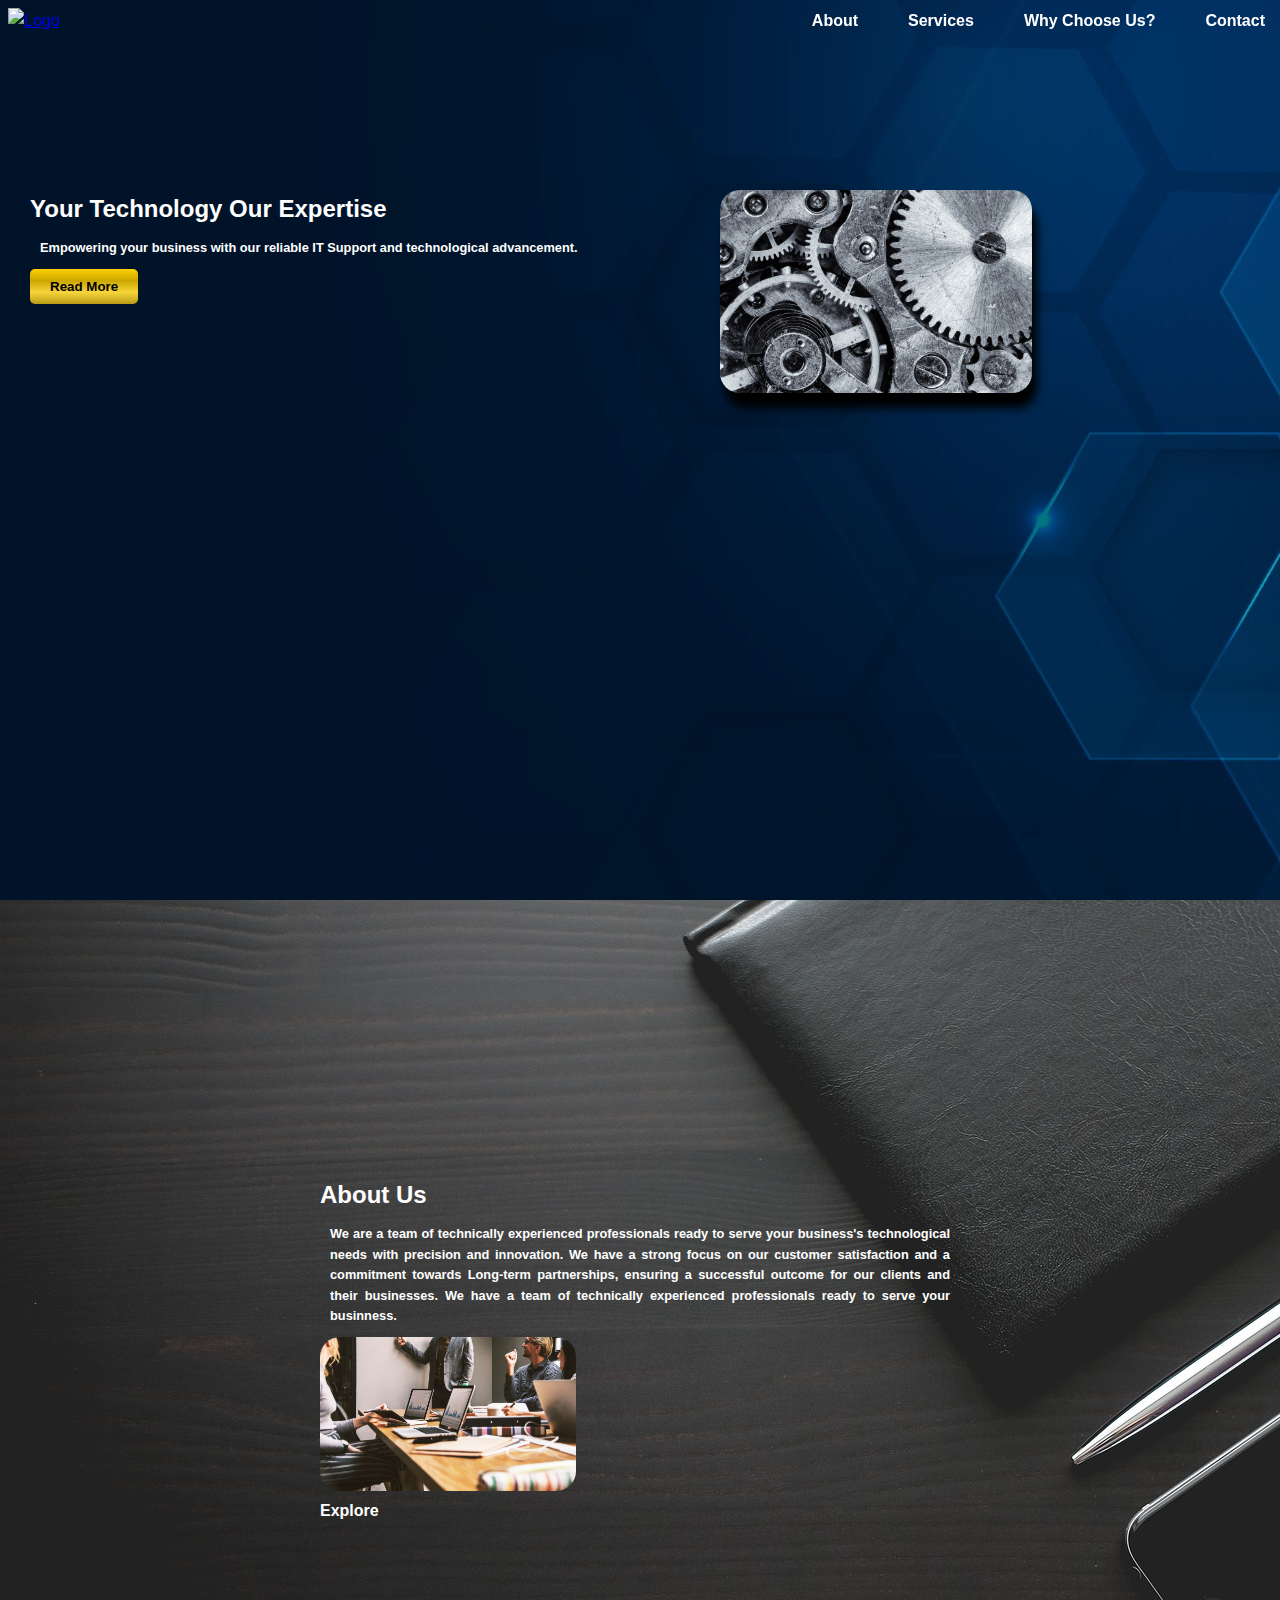
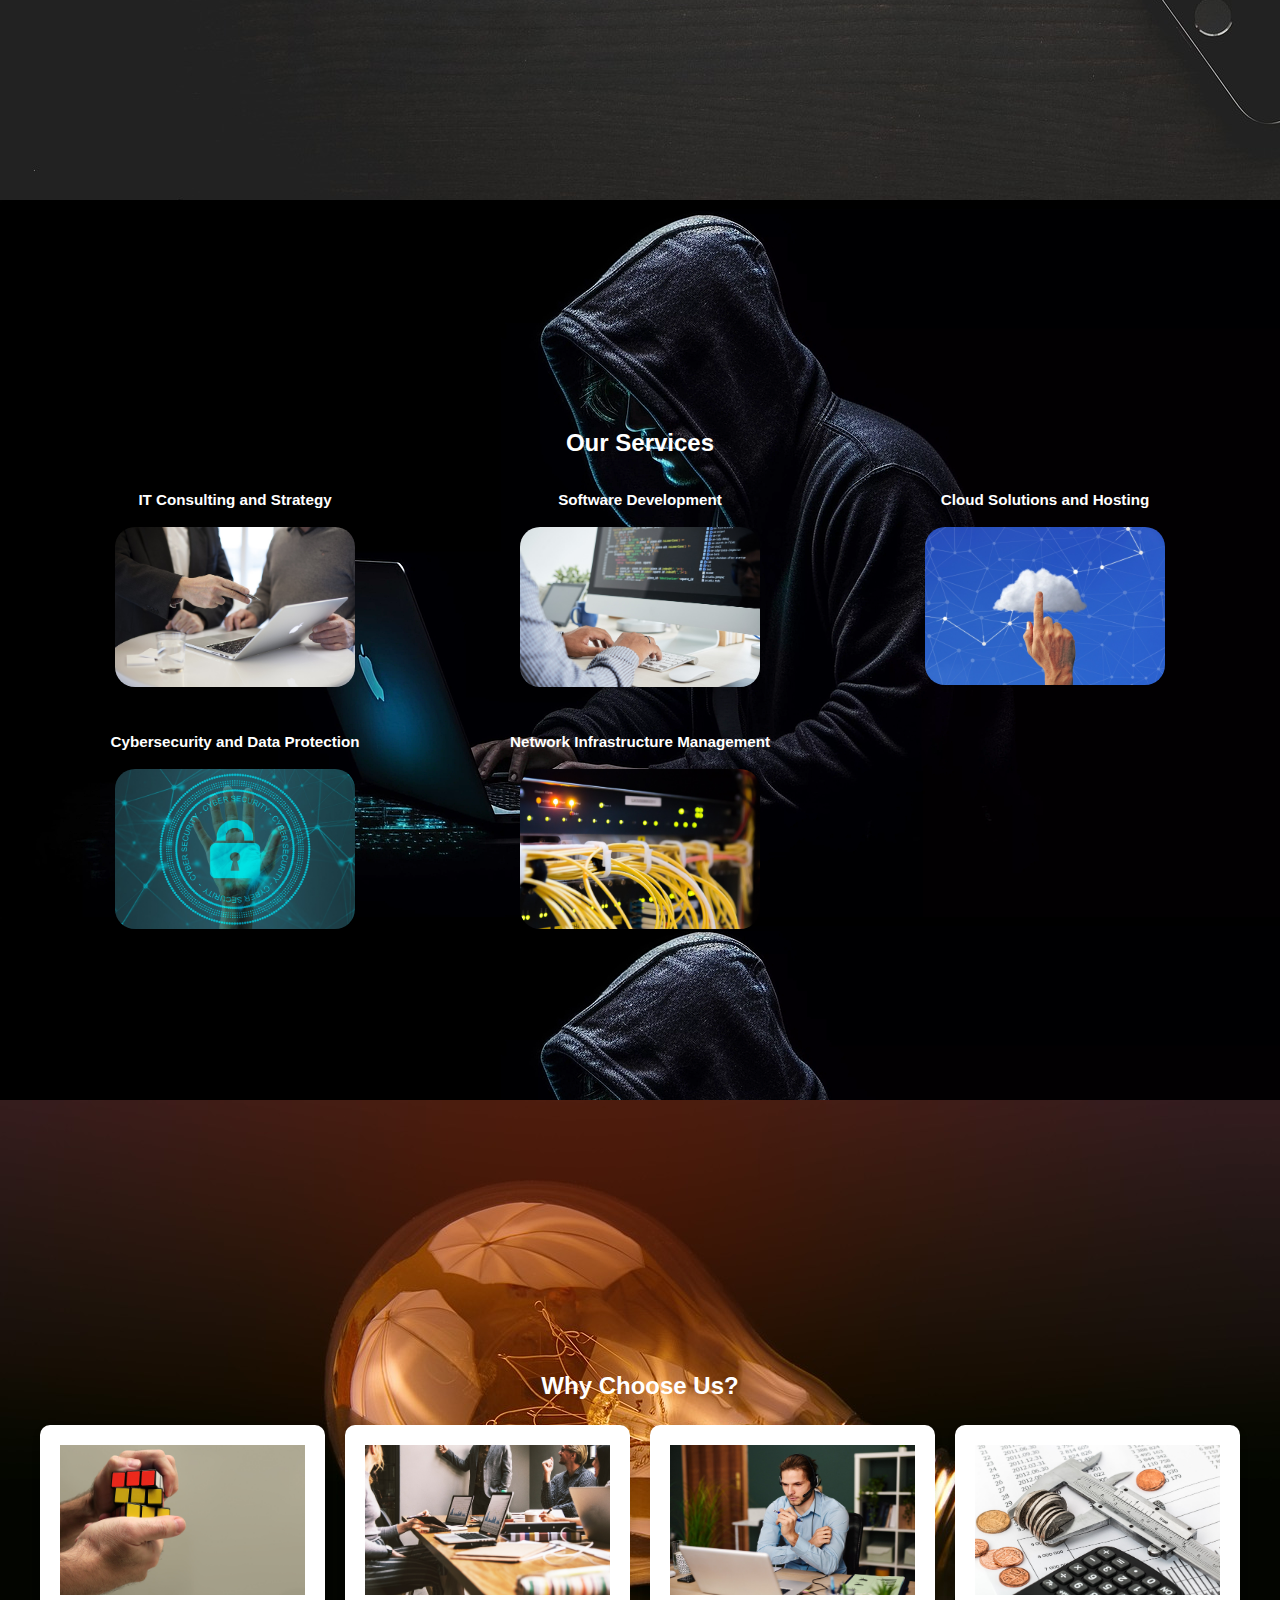
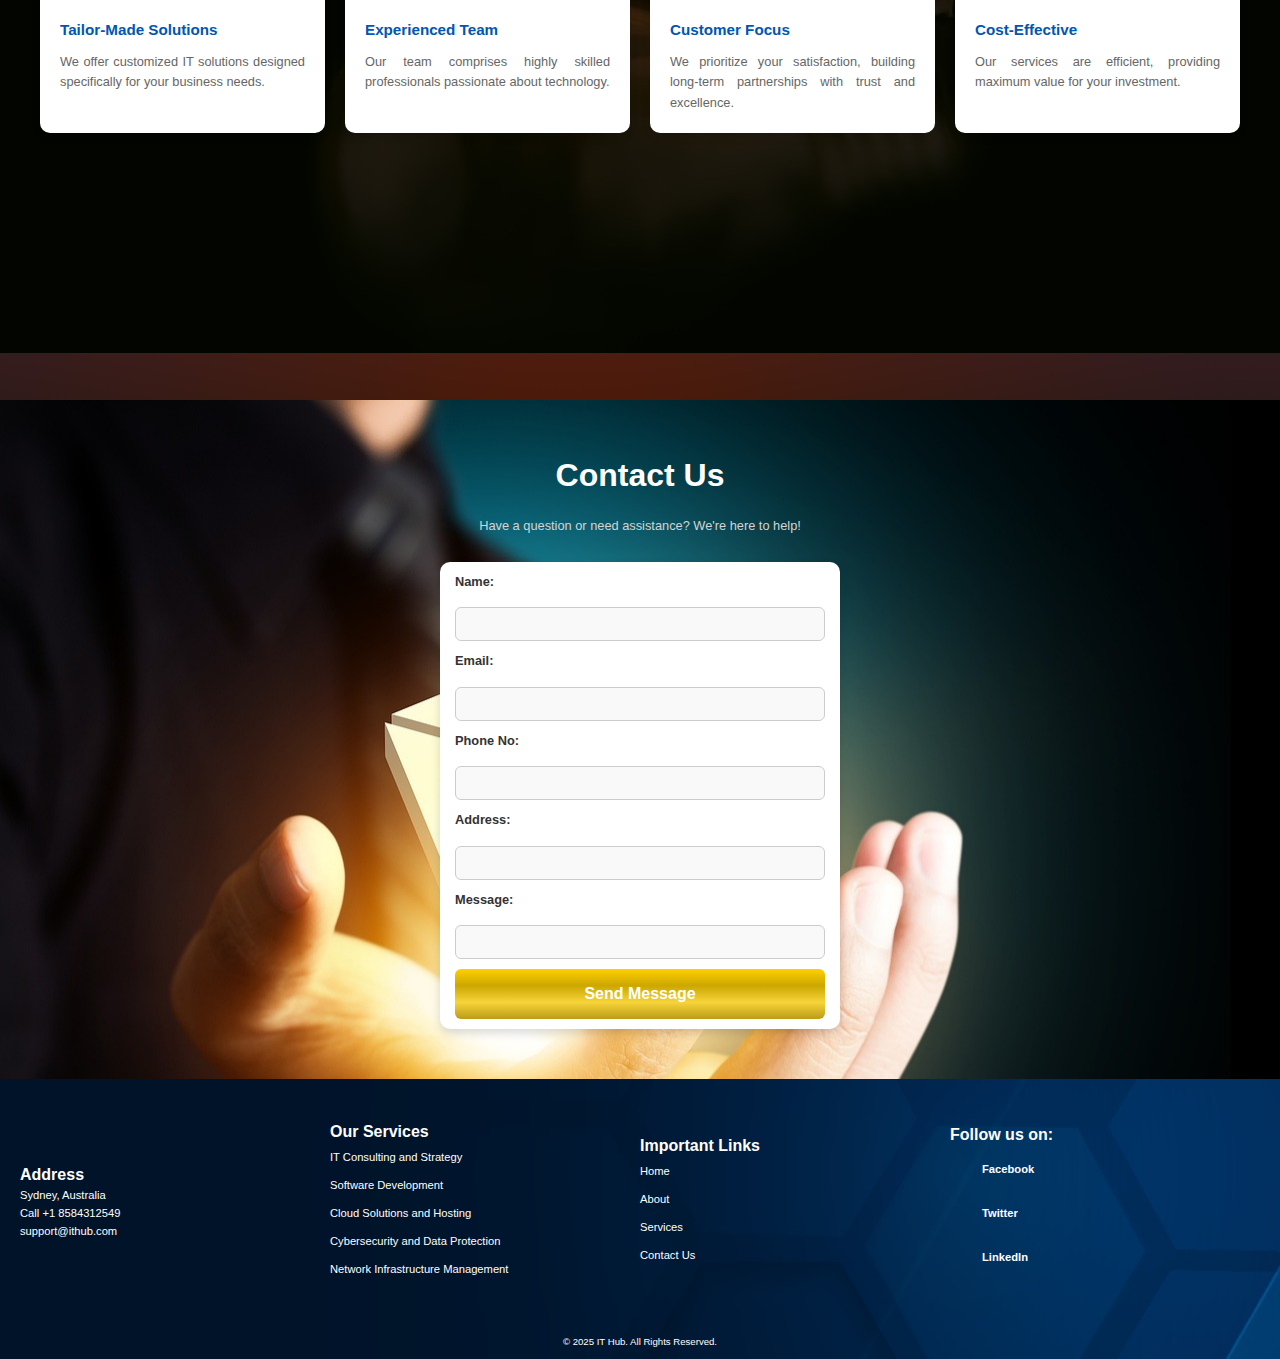
==== commit 3a08028b: "Configured it-consult page" ====
--- a/IT-Support/index.html
+++ b/IT-Support/index.html
@@ -230,7 +230,7 @@
                     </div>
                     <div class="foot-2">
                         <h4>Our Services</h4>
-                        <a href="it-support.html">IT Consulting and
+                        <a href="it-consult.html">IT Consulting and
                             Strategy</a>
                         <a href="software.html">Software Development</a>
                         <a href="cloud.html">Cloud Solutions and Hosting</a>
--- a/IT-Support/style/styles.css
+++ b/IT-Support/style/styles.css
@@ -516,7 +516,7 @@
     display: grid;
     grid-template-columns: 1fr 1fr 1fr 1fr;
     gap: 0px;
-    margin: 20px 0px 20px 0px;
+    margin: 20px 0px 40px 0px;
     padding: 10px;
     align-items: center;
 }
@@ -592,7 +592,6 @@
     margin: 0;
     padding: 20px;
     background: url(../images/idea.jpg);
-    /* background: linear-gradient(75deg, #3c9aff 0%, #004a99 15%, #004690 30%, #0067d6 50%, #1a89ff 70%, #004690 85%, #003d80 100%); */
 }
 
 .cloud .content {
@@ -611,6 +610,7 @@
     color: #f0f8ff;
     margin-bottom: 20px;
     line-height: 1.6;
+    text-align: justify;
 }
 
 .cloud .content .button {
@@ -631,4 +631,68 @@
 .cloud .photo img {
     border-radius: 8px;
     box-shadow: 0 4px 10px rgba(0, 0, 0, 0.2);
+}
+
+/* Styling for IT Consulting Section */
+.it-consult {
+    display: flex;
+    align-items: center;
+    justify-content: space-between;
+    margin: 50px auto;
+    padding: 20px;
+    max-width: 1200px;
+}
+
+.it-consult .content {
+    width: 50%;
+}
+
+.it-consult .content h1 {
+    font-size: 2.5rem;
+    color: #333;
+    margin-bottom: 15px;
+}
+
+.it-consult .content p {
+    font-size: 1.2rem;
+    color: #555;
+    line-height: 1.6;
+    margin-bottom: 15px;
+}
+
+.it-consult .content ul {
+    list-style-type: disc;
+    margin-left: 20px;
+    color: #555;
+    margin-bottom: 20px;
+}
+
+.it-consult .content ul li {
+    margin-bottom: 10px;
+    font-size: 1.1rem;
+}
+
+.it-consult .content .button {
+    background-color: #0066cc;
+    color: #fff;
+    border: none;
+    padding: 10px 20px;
+    font-size: 1rem;
+    cursor: pointer;
+    border-radius: 5px;
+    transition: background-color 0.3s ease;
+}
+
+.it-consult .content .button:hover {
+    background-color: #00509e;
+}
+
+.it-consult .photo {
+    width: 45%;
+    text-align: center;
+}
+
+.it-consult .photo img {
+    border-radius: 10px;
+    box-shadow: 0 4px 8px rgba(0, 0, 0, 0.1);
 }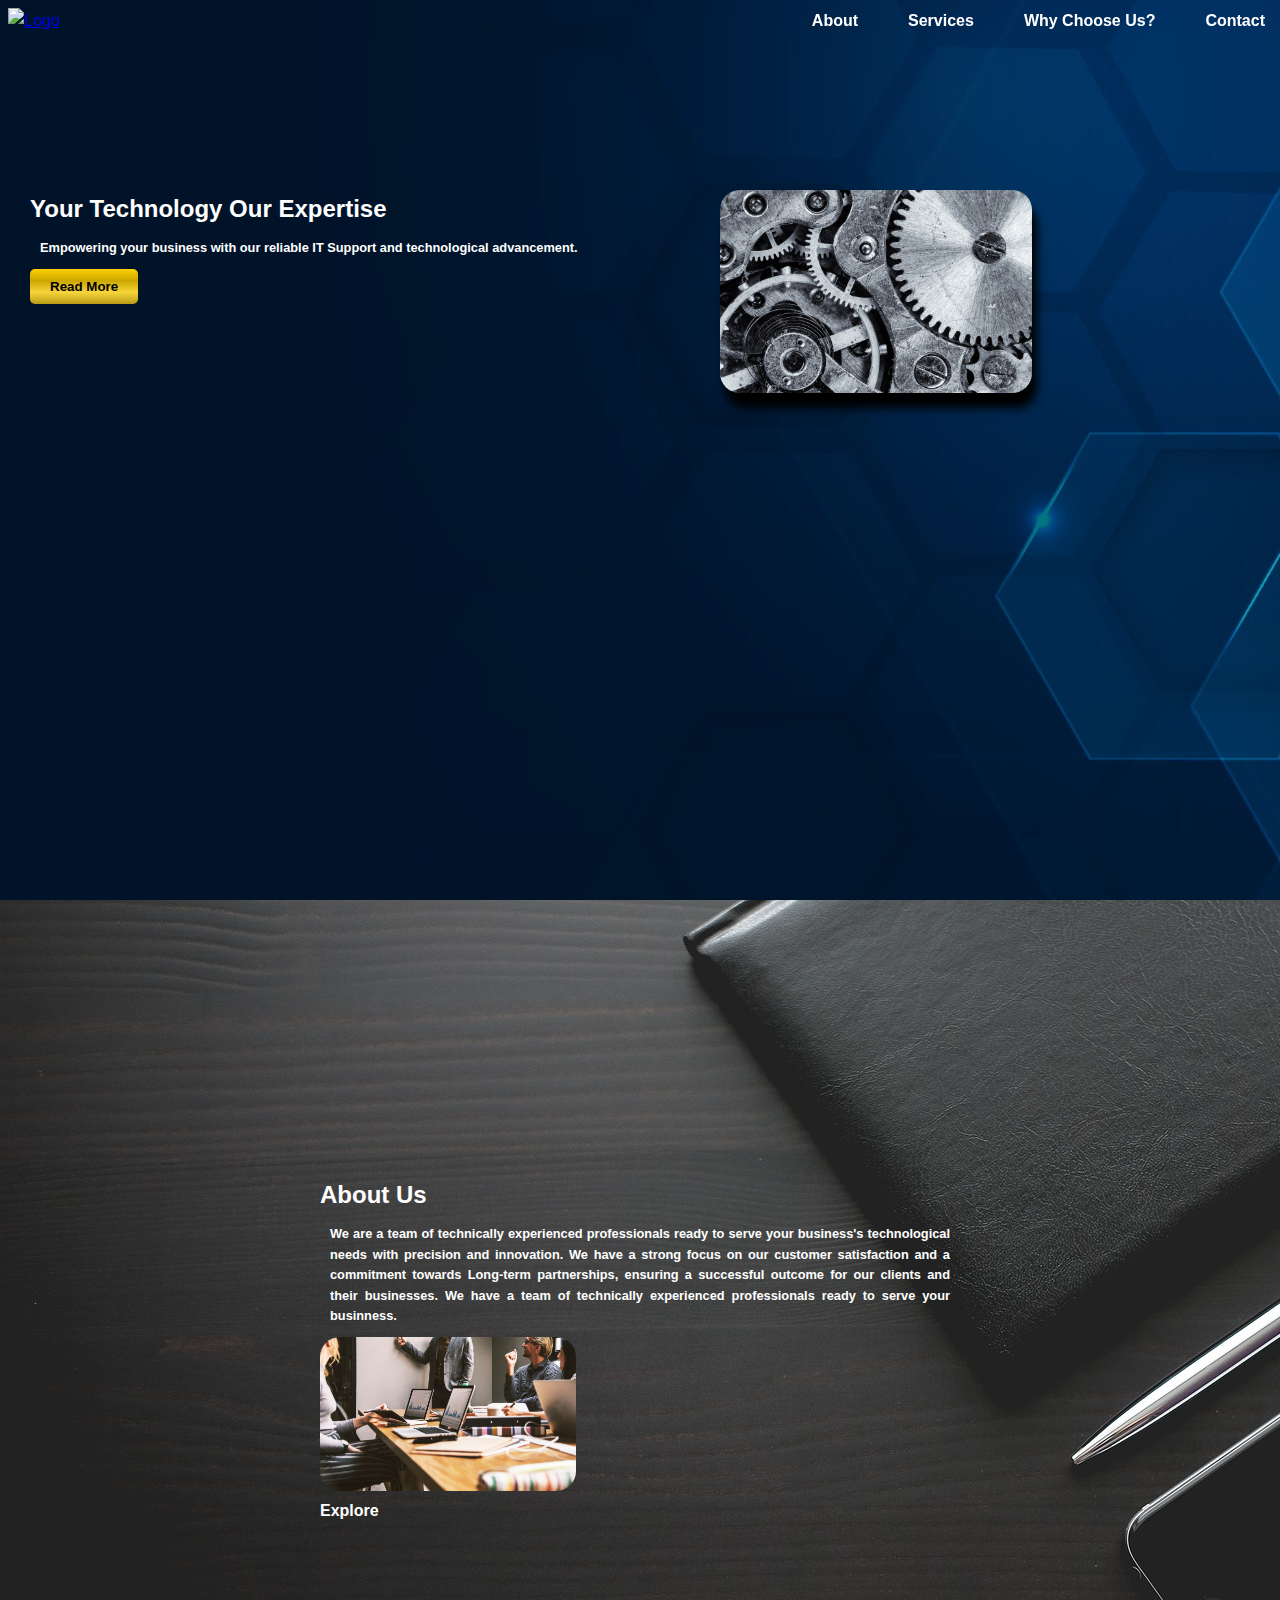
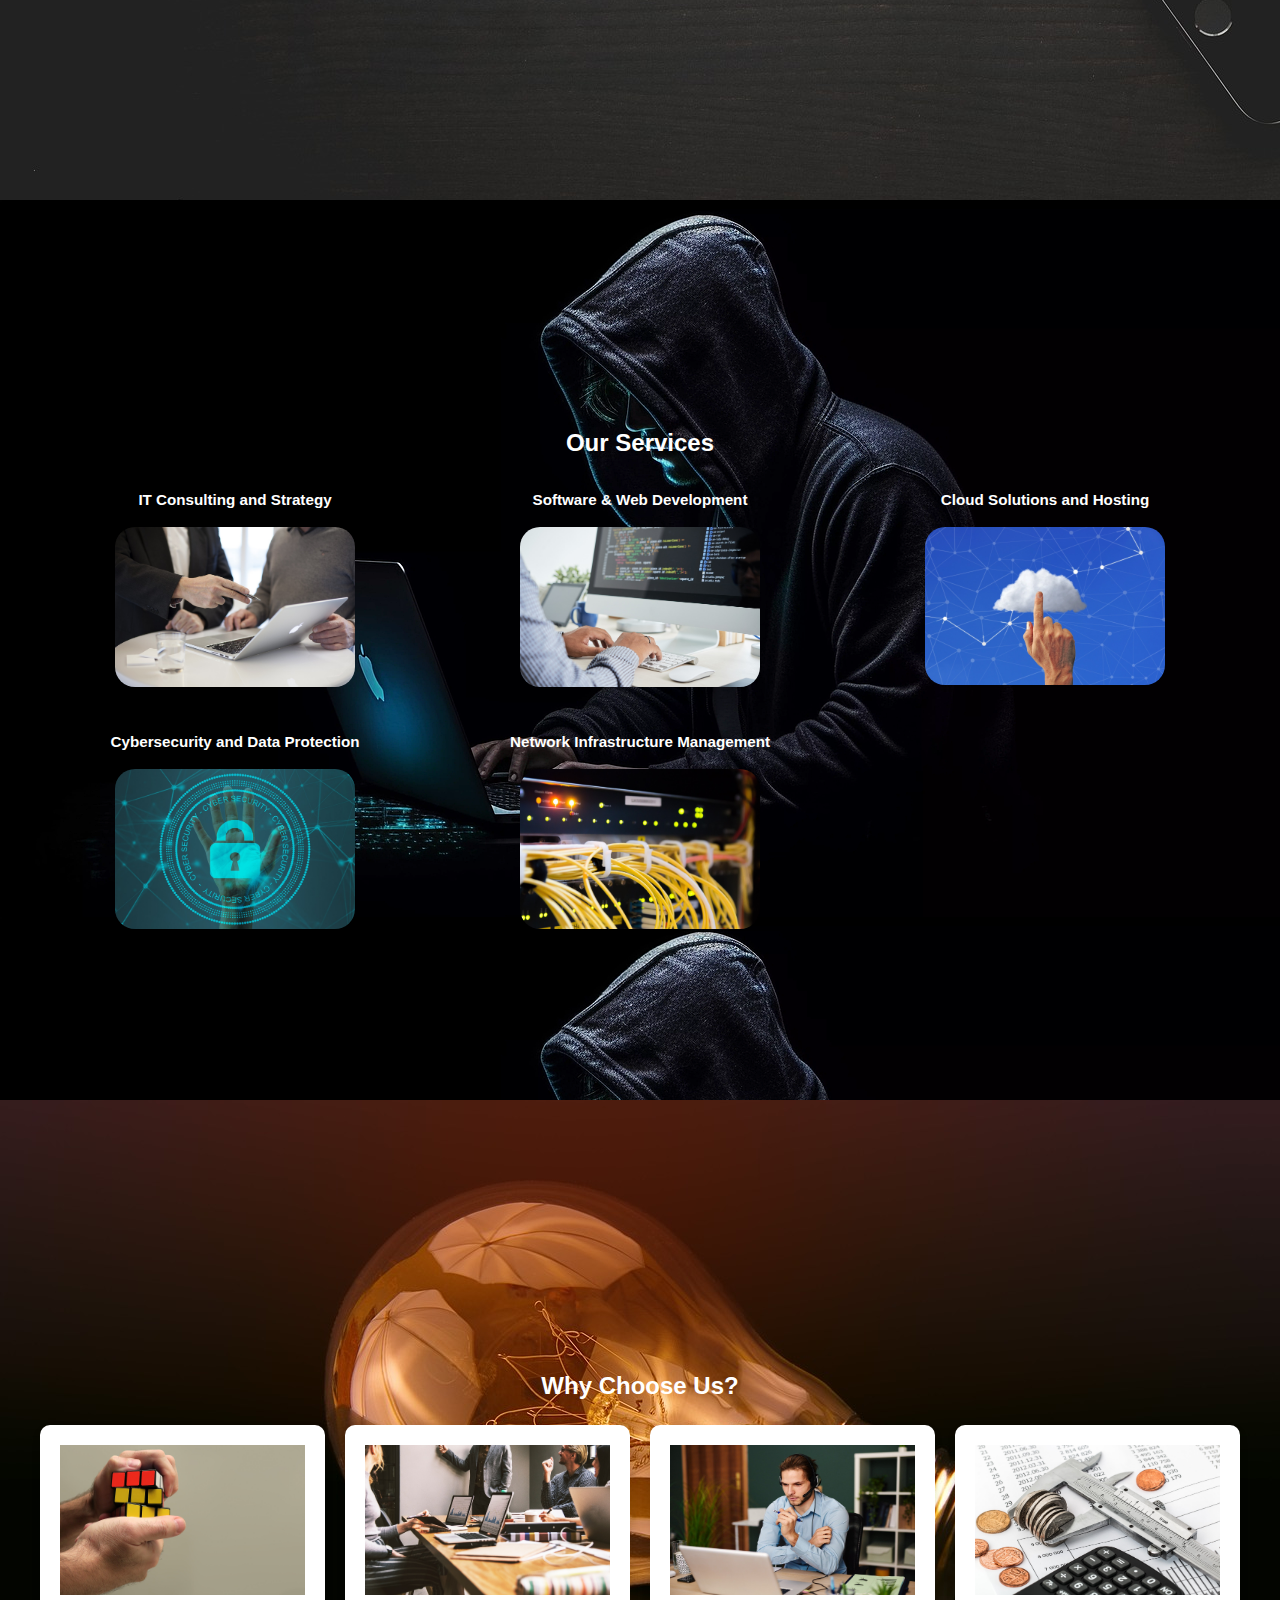
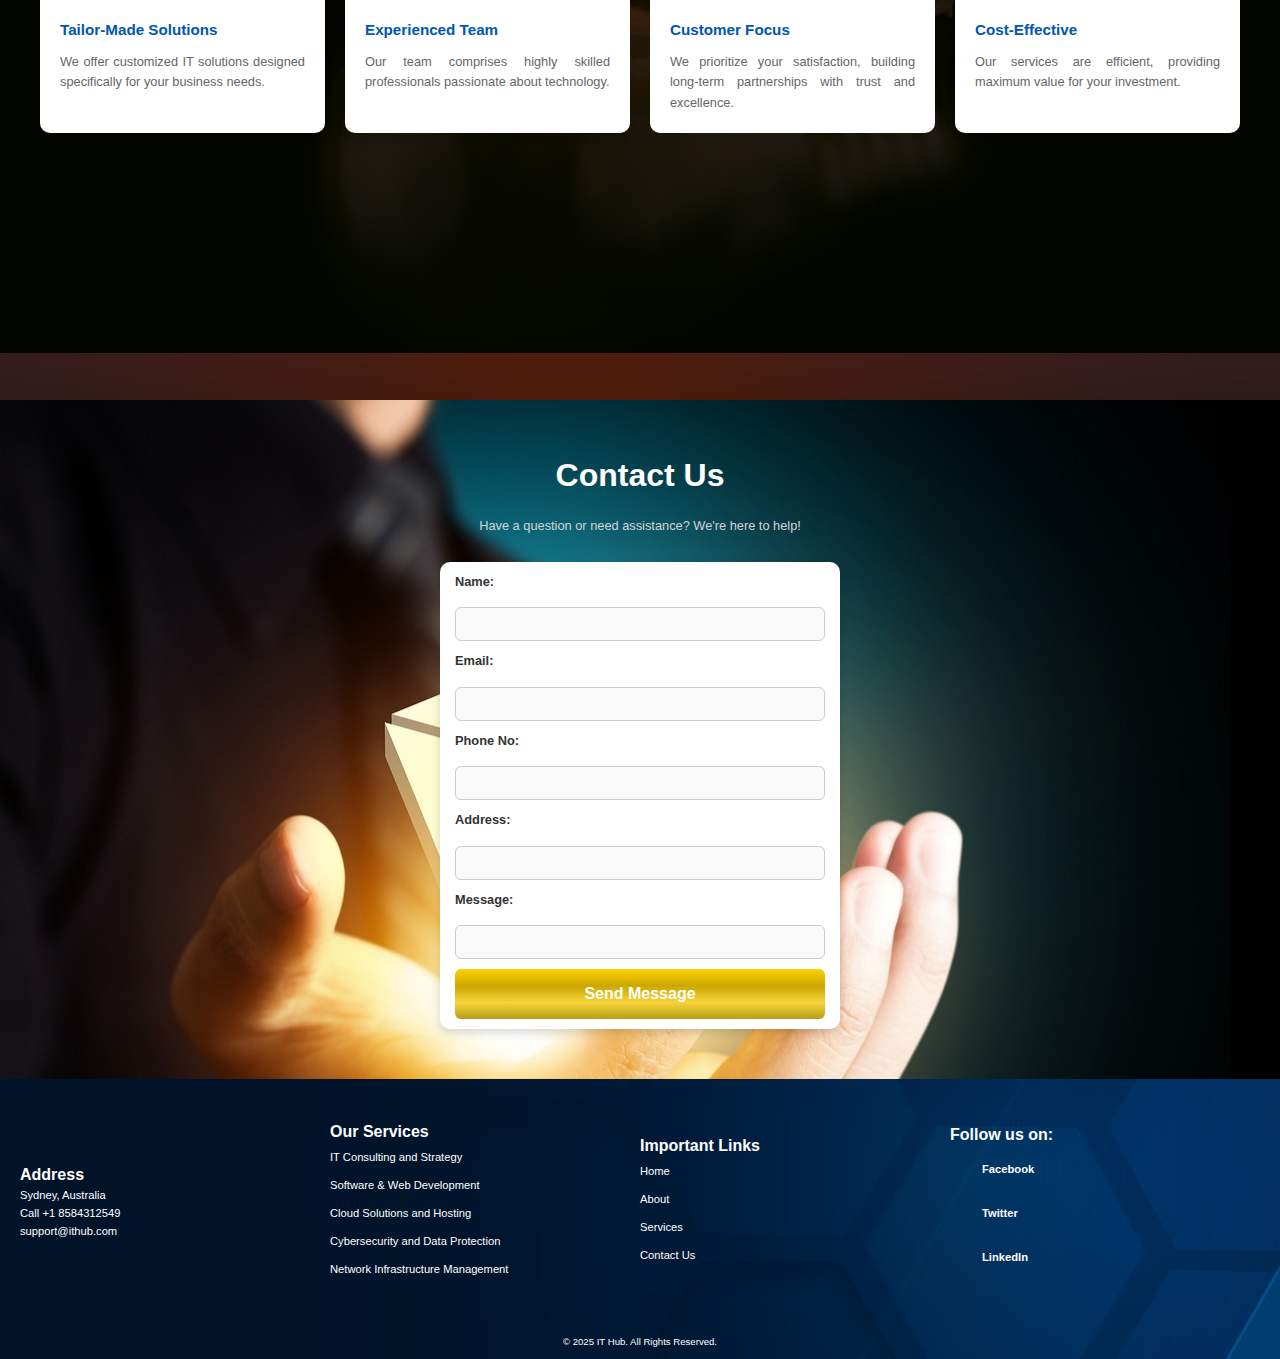
==== commit 5447e14a: "Configured Software & Web Development Page" ====
--- a/IT-Support/index.html
+++ b/IT-Support/index.html
@@ -5,7 +5,7 @@
         <meta name="viewport" content="width=device-width, initial-scale=1.0">
         <title>IT Hub</title>
         <link rel="stylesheet" href="style/styles.css">
-        <link rel="favicon" href="images/Logo.png">
+        <link rel="icon" href="images/Logo.png">
         <link href='https://unpkg.com/boxicons@2.1.4/css/boxicons.min.css'
             rel='stylesheet'>
         <link rel="script" href="js/main.js">
@@ -93,12 +93,12 @@
 
                         <div class="serv-2">
                             <div class="txt2">
-                                <h4>Software Development</h4>
+                                <h4>Software & Web Development</h4>
                             </div>
                             <div class="img2">
                                 <a href="software.html">
                                     <img src="images/Software-Development.jpg"
-                                        alt="Software Development"
+                                        alt="Software & Web Development"
                                         class="sd2">
                                 </a>
 
@@ -232,7 +232,7 @@
                         <h4>Our Services</h4>
                         <a href="it-consult.html">IT Consulting and
                             Strategy</a>
-                        <a href="software.html">Software Development</a>
+                        <a href="software.html">Software & Web Development</a>
                         <a href="cloud.html">Cloud Solutions and Hosting</a>
                         <a href="cyber-security.html">Cybersecurity and Data
                             Protection</a>
--- a/IT-Support/style/styles.css
+++ b/IT-Support/style/styles.css
@@ -13,7 +13,6 @@
     align-items: center;
     position: fixed;
     width: 100%;
-    /* Optional for visibility */
     z-index: 1000;
 }
 
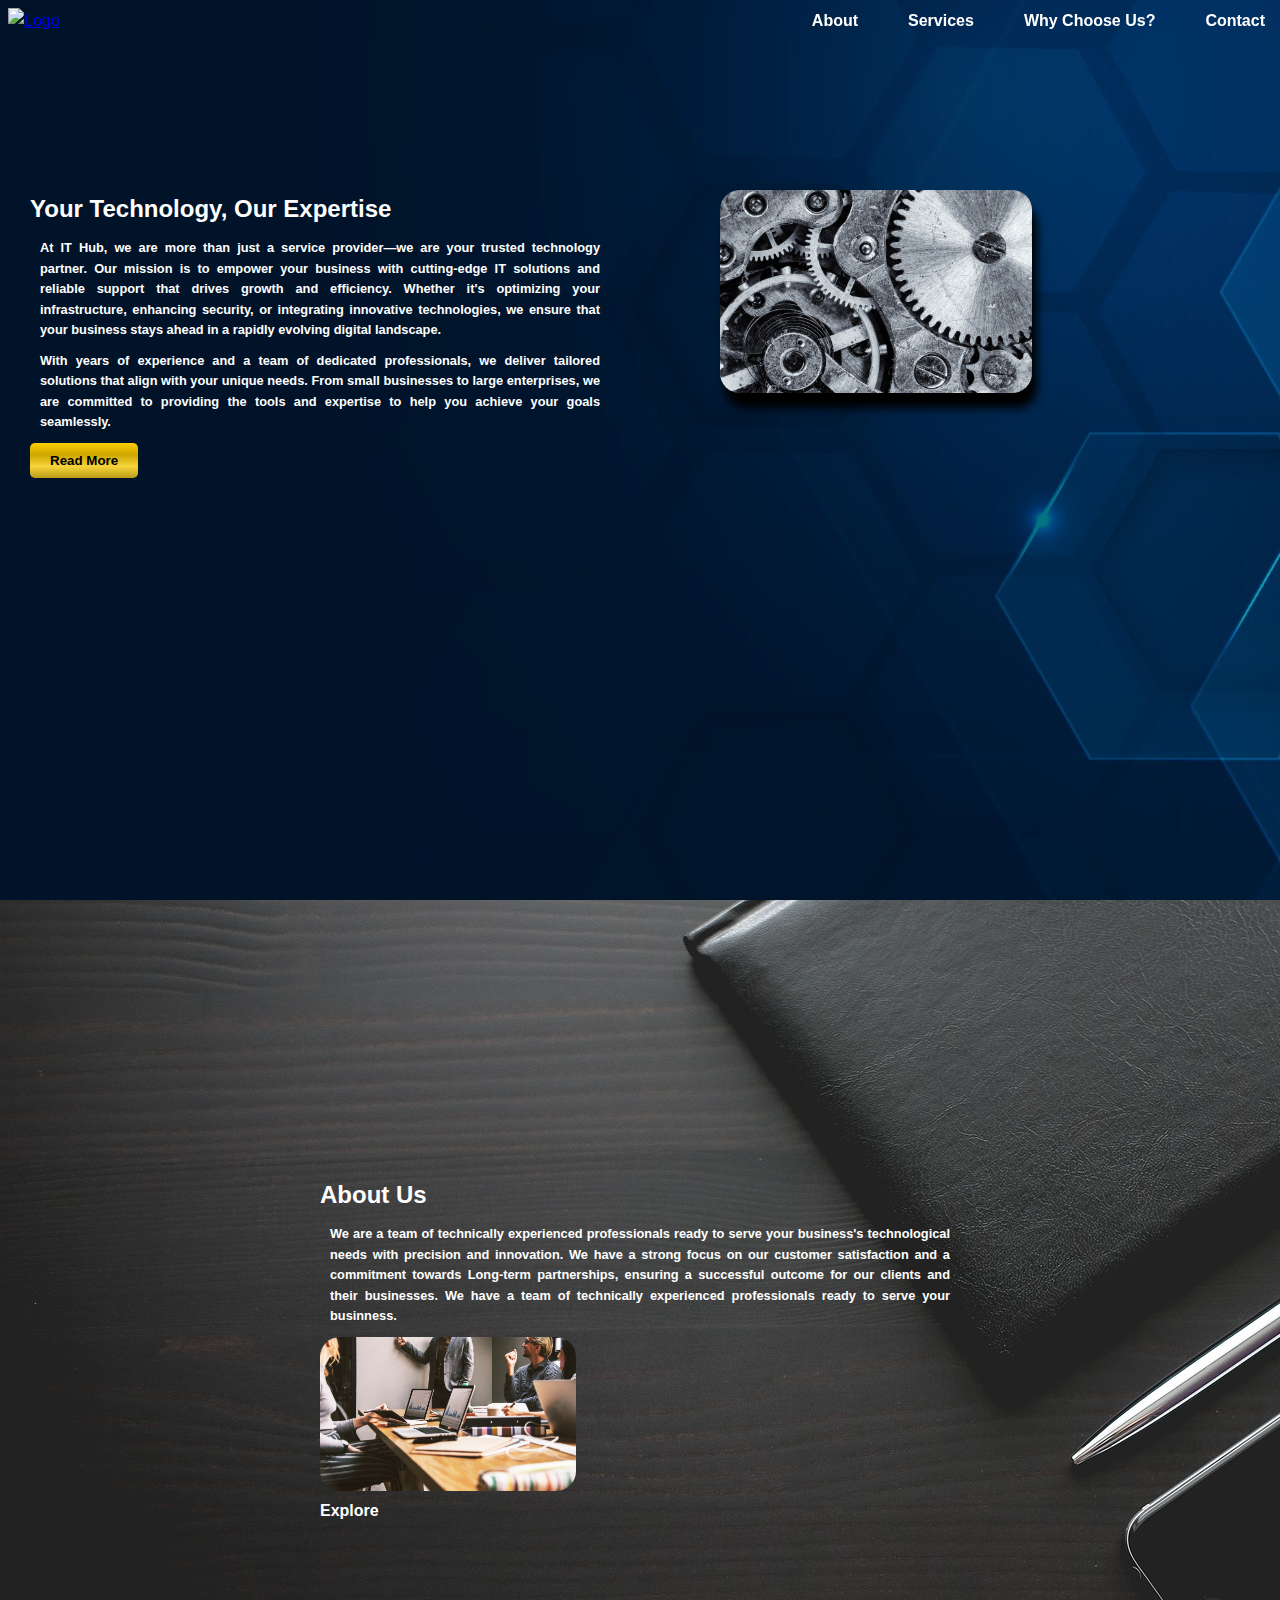
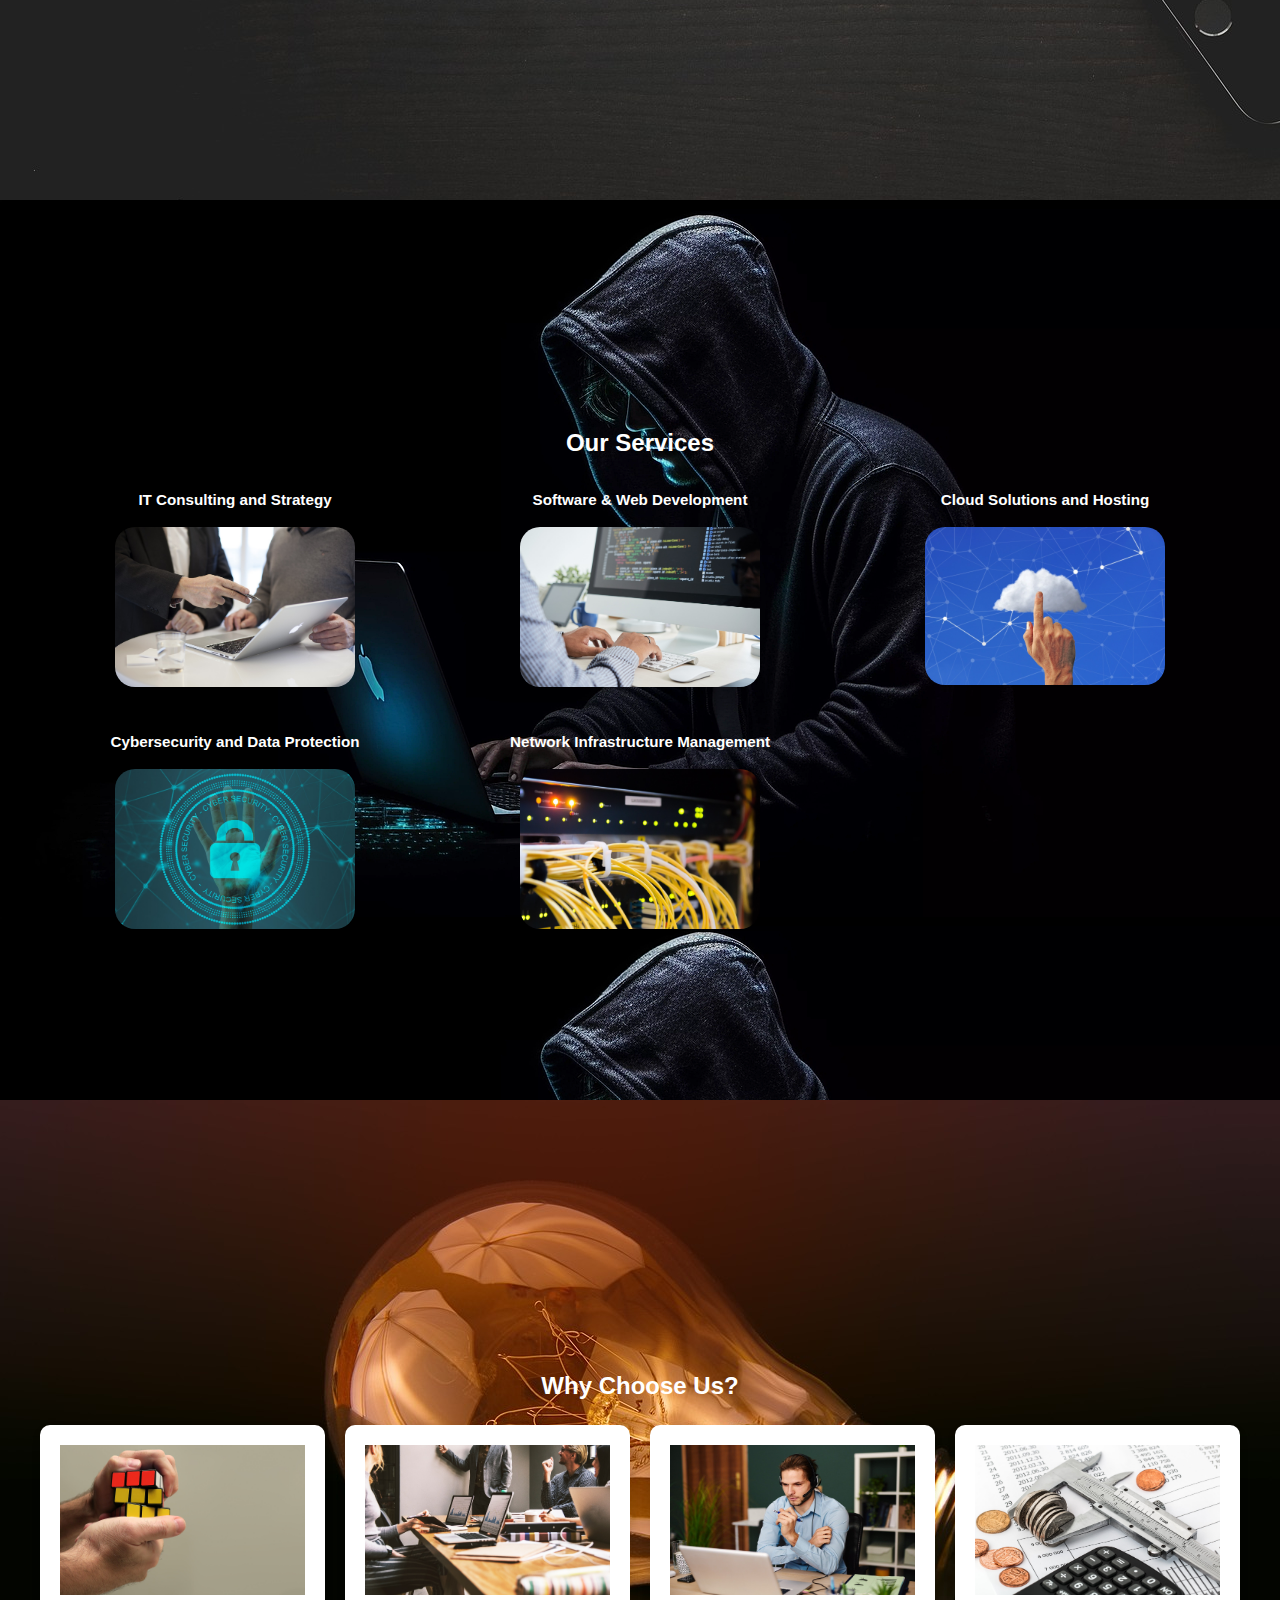
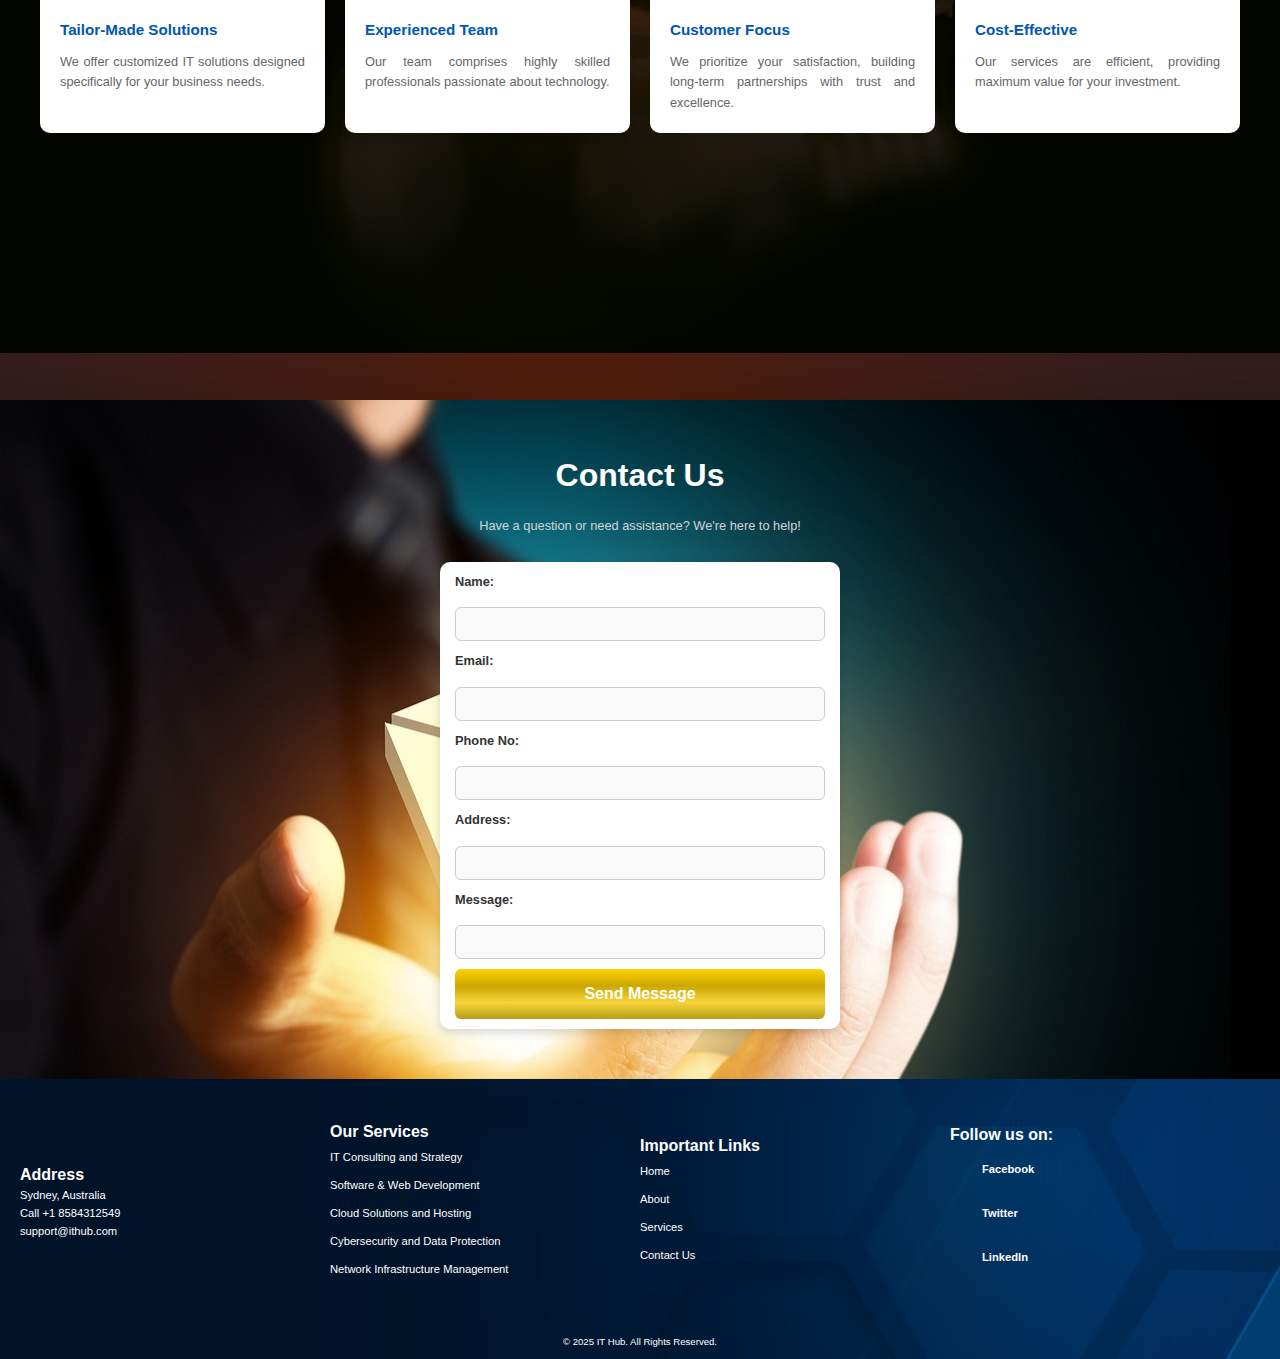
==== commit 1823cea0: "Configured the content for my HomePage" ====
--- a/IT-Support/index.html
+++ b/IT-Support/index.html
@@ -37,12 +37,24 @@
             <section class="hero">
 
                 <div class="content">
-                    <h2>
-                        Your Technology Our Expertise
-                    </h2>
-                    <p>Empowering your business with our reliable IT Support
-                        and
-                        technological advancement.</p>
+                    <h2>Your Technology, Our Expertise</h2>
+                    <p>
+                        At IT Hub, we are more than just a service provider—we
+                        are your trusted technology partner. Our mission is to
+                        empower your business with cutting-edge IT solutions and
+                        reliable support that drives growth and efficiency.
+                        Whether it's optimizing your infrastructure, enhancing
+                        security, or integrating innovative technologies, we
+                        ensure that your business stays ahead in a rapidly
+                        evolving digital landscape.
+                    </p>
+                    <p>
+                        With years of experience and a team of dedicated
+                        professionals, we deliver tailored solutions that align
+                        with your unique needs. From small businesses to large
+                        enterprises, we are committed to providing the tools and
+                        expertise to help you achieve your goals seamlessly.
+                    </p>
                     <button class="button" href="#Why">Read More</button>
                 </div>
 
--- a/IT-Support/style/styles.css
+++ b/IT-Support/style/styles.css
@@ -139,6 +139,7 @@
 .main .hero .content {
     margin: 190px 30px 50px 30px;
     color: #FFFFFF;
+    text-align: justify;
 }
 
 .main .hero .photo {
